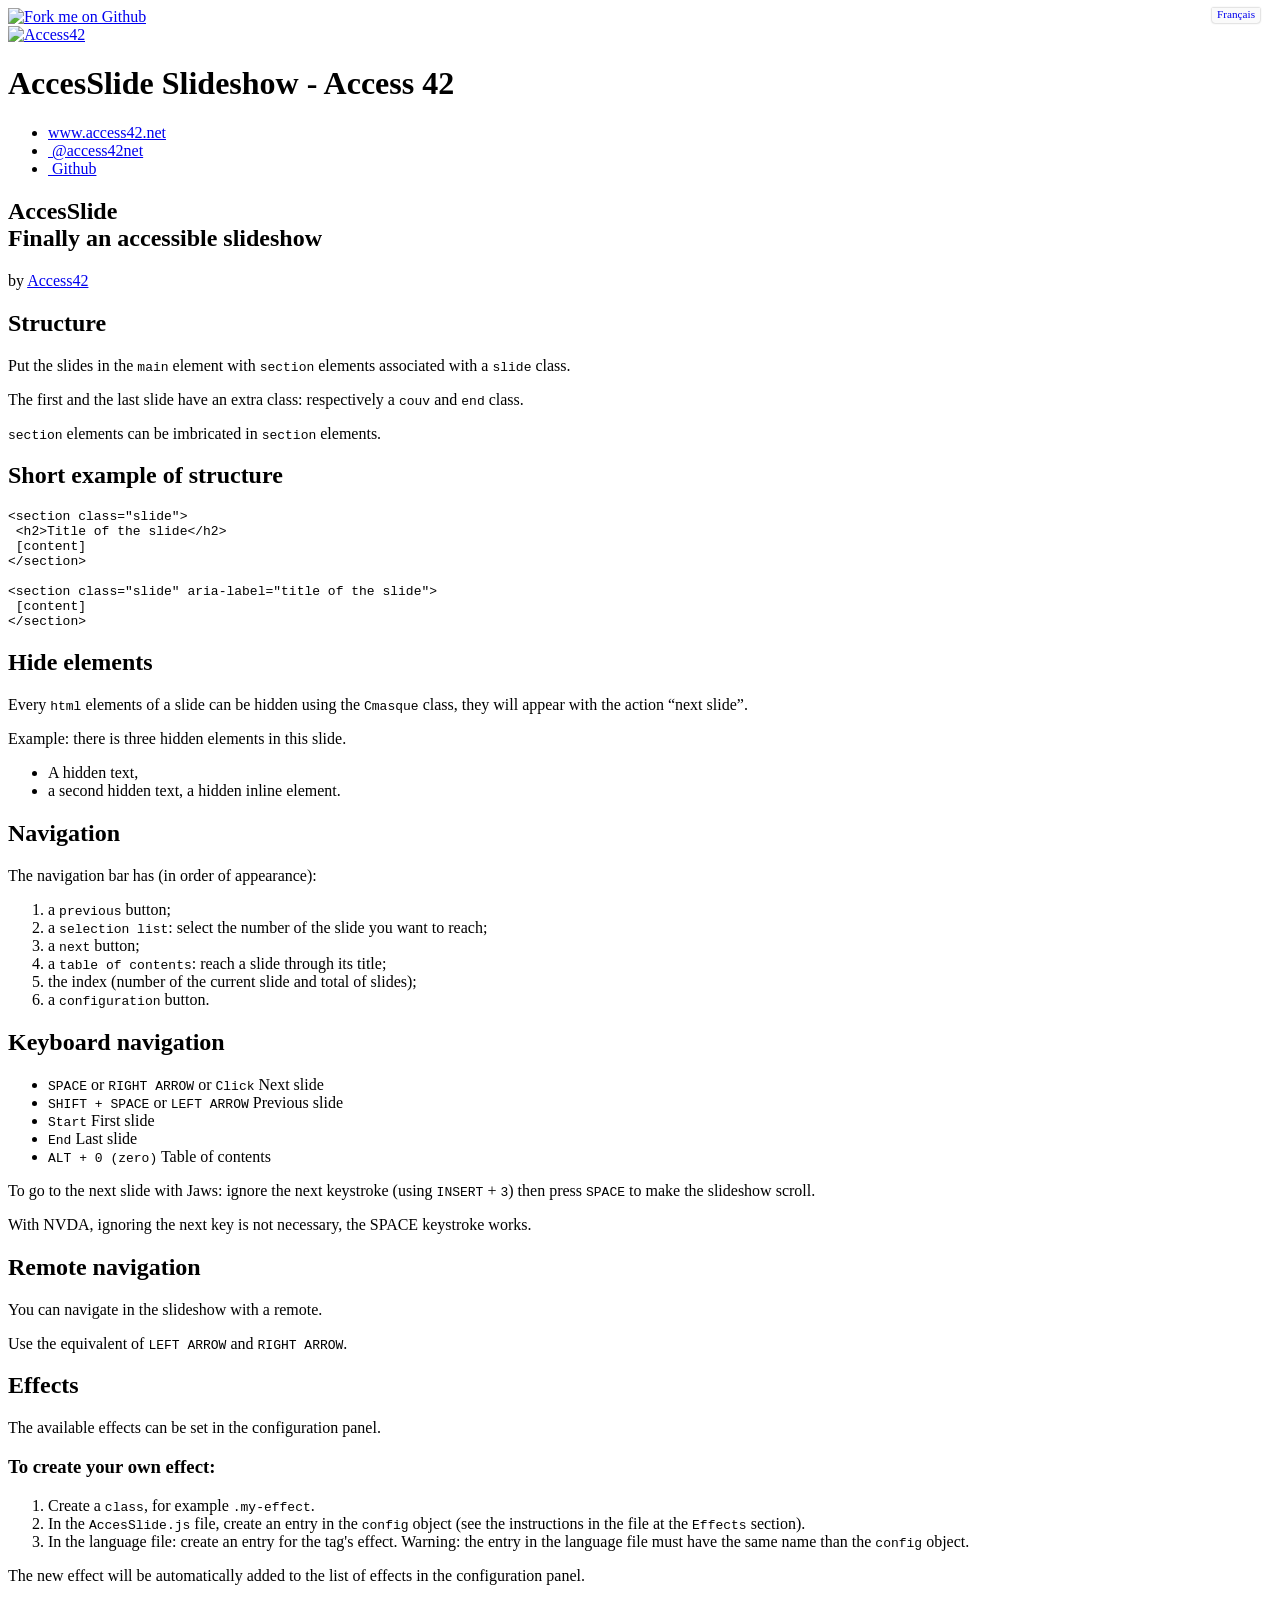
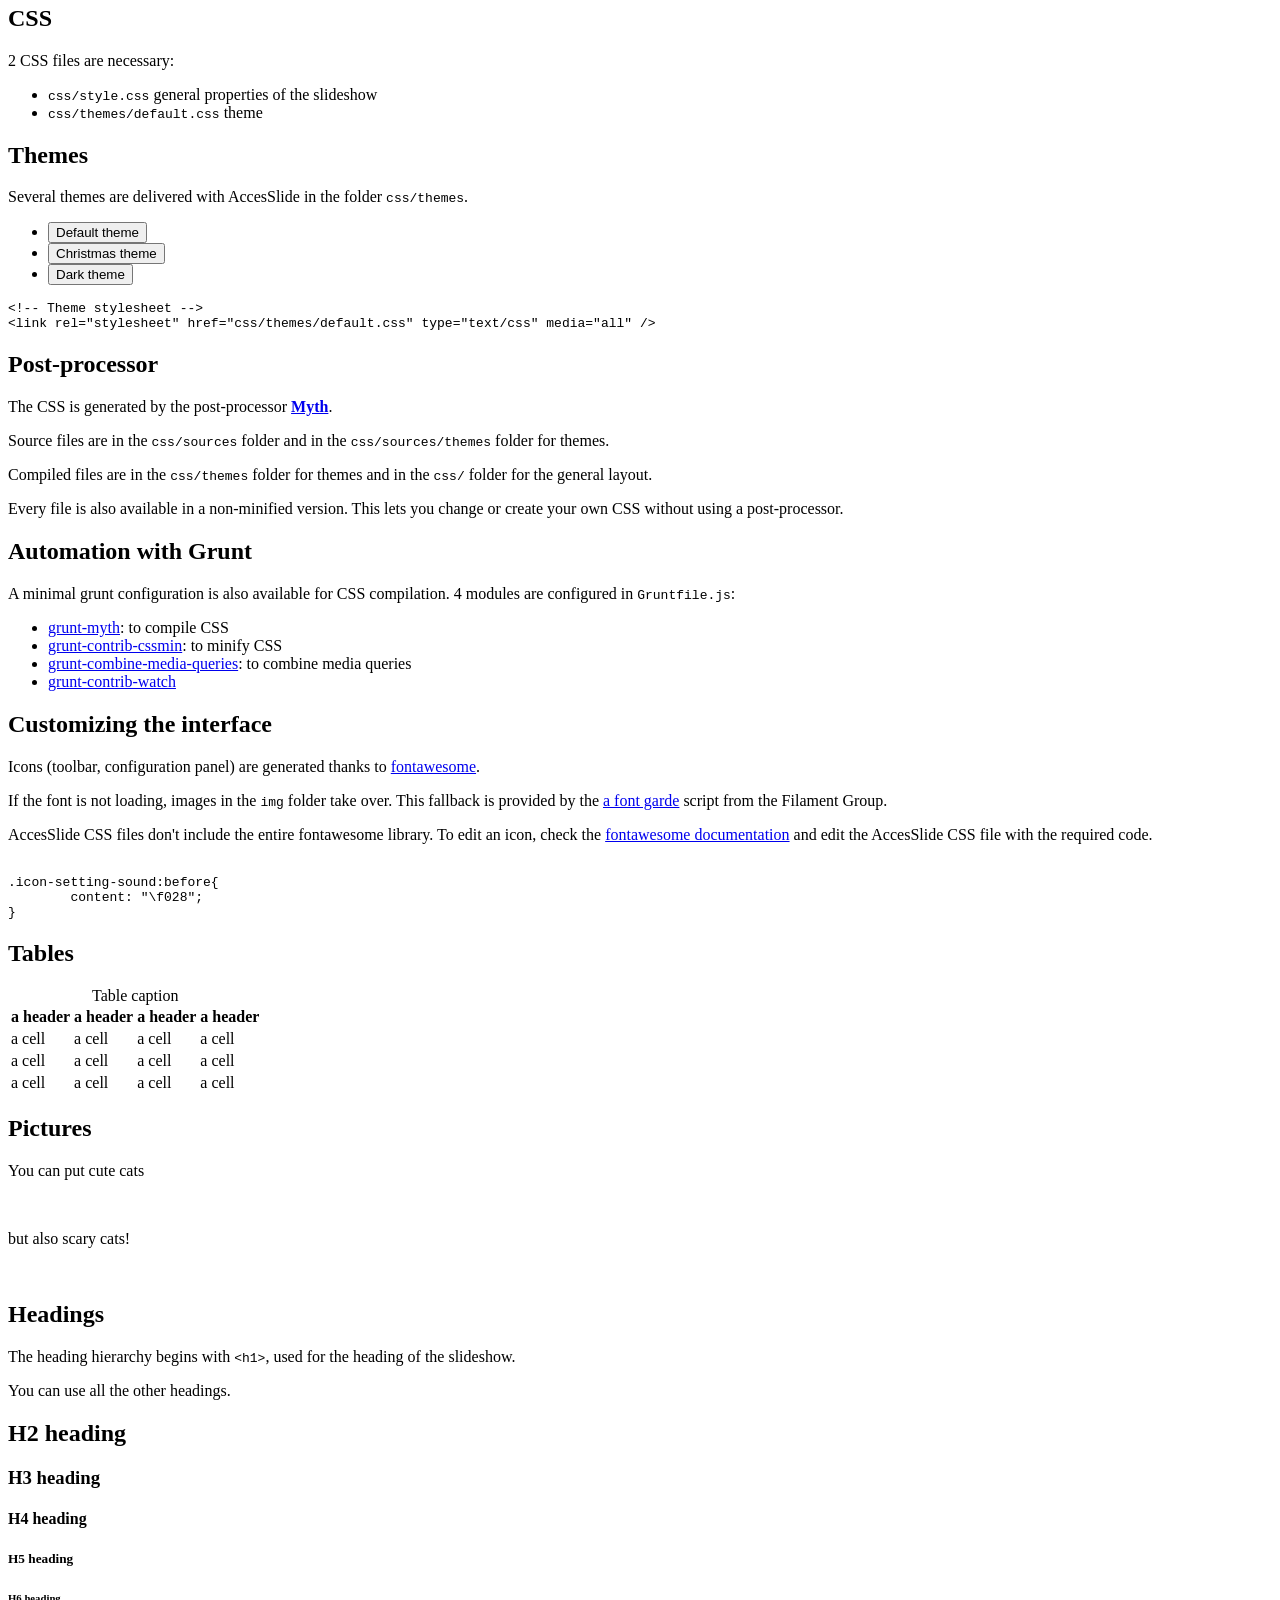
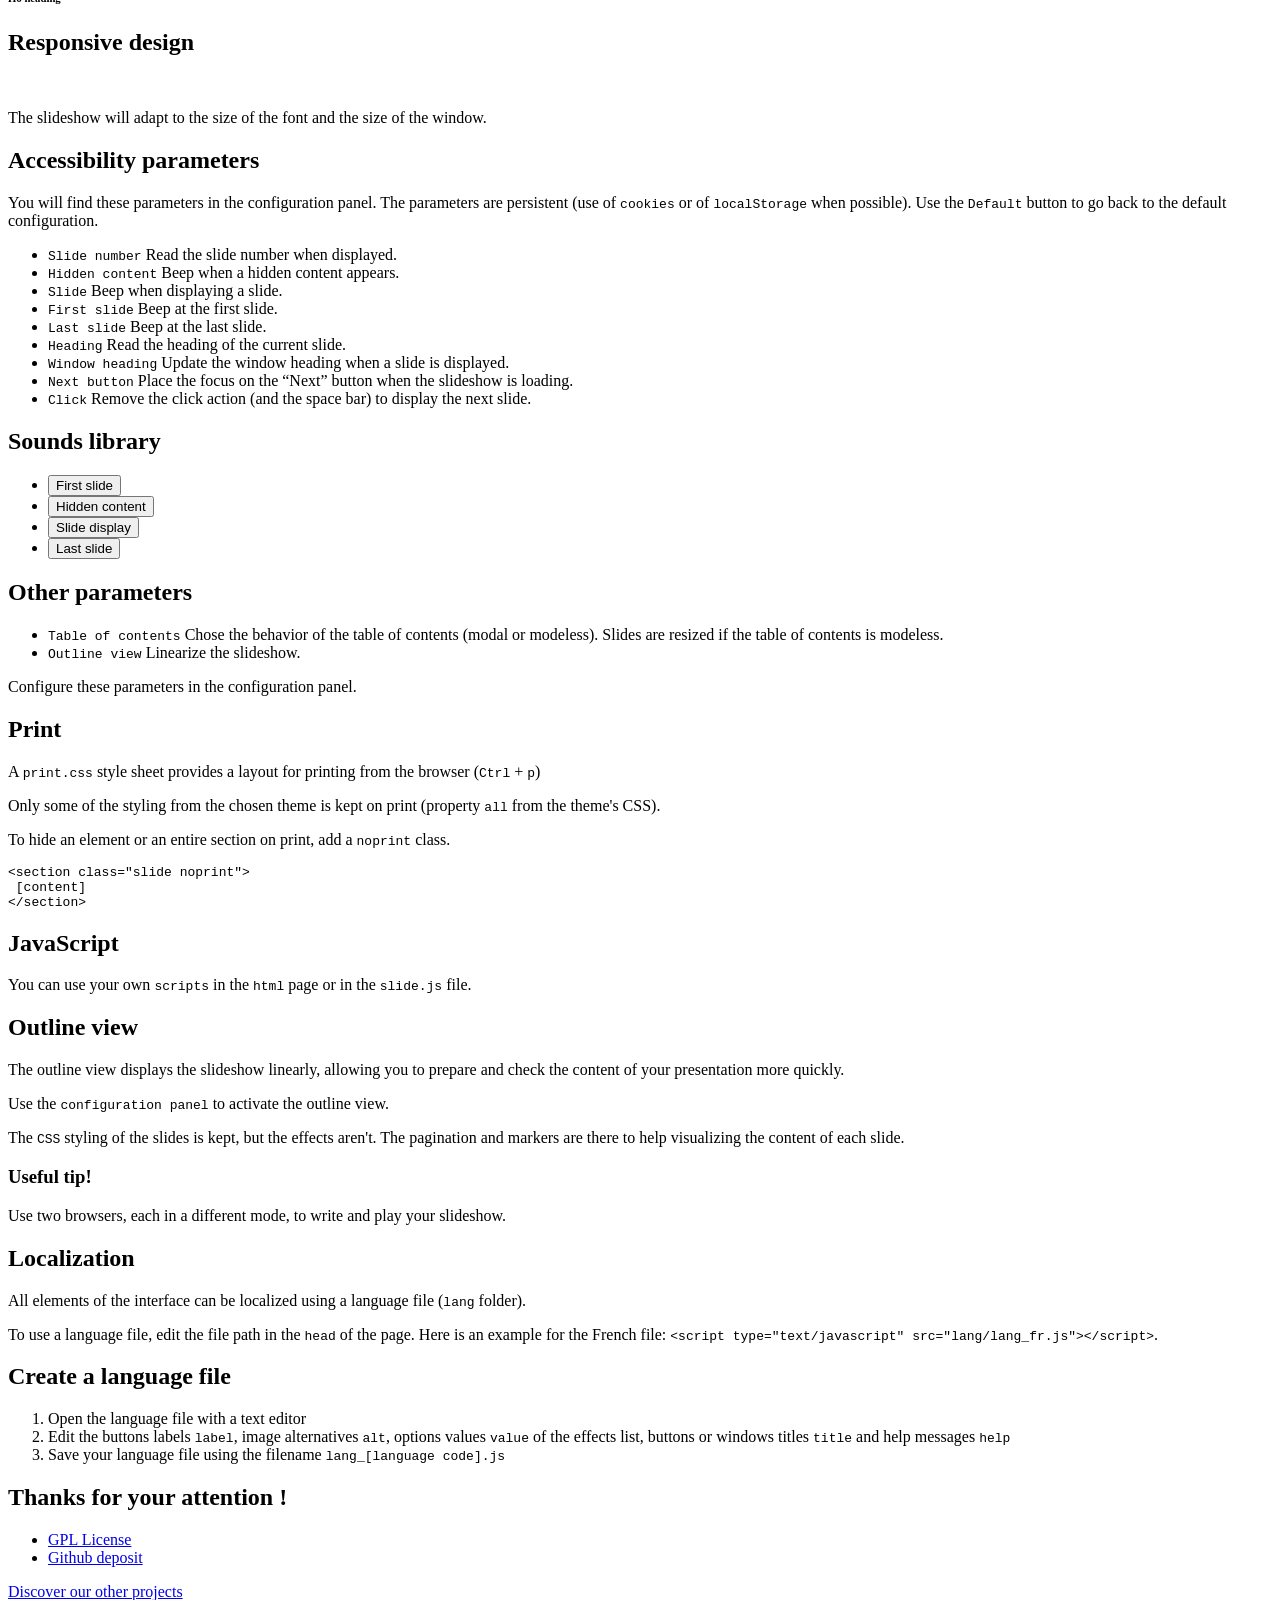
==== en/index.htm @ 14090814 "feat: basic design" ====
<!--TODO: translate it in english when the french version is OK-->
<!DOCTYPE html>
<html lang="en">

<head>
	<title>AccesSlide Slideshow - Access 42</title>
	<meta charset="utf-8">	<!-- Layout stylesheet -->
	<link rel="stylesheet" href="../css/font/small.css" type="text/css" media="screen">	
	<link rel="stylesheet" href="../css/style.css" type="text/css" media="screen">
	<!-- Theme stylesheet -->
	<link rel="stylesheet" id="currentCSS" href="../css/themes/default.min.css" type="text/css" media="all">
	<link rel="stylesheet" href="../css/print.css" type="text/css" media="print">
	<meta name="viewport" content="width=device-width, initial-scale=1.0">
	<script src="../AccesSlide.js"></script>
	<script src="../lang/lang_en.js"></script>
	<script src="../highlight/highlight.pack.js"></script>
	<script>hljs.initHighlightingOnLoad();</script>
		<style>
		.lang-btn{position:absolute;text-decoration:none;font-size:70%;right:20px;border-top:0;padding:0 5px 3px 5px;border-radius:0 0 3px 3px;z-index:900;box-shadow:0 0 2px #999;background:#fafafa}
		.lang-btn:hover,.lang-btn:focus{background:#f2f2f2;}
	</style>	
</head>

<body>

	<a href="https://github.com/access42/AccesSlide" class="btn-github noprint"><img src="../img_slide/forkme.png" alt="Fork me on Github"></a>
	<a lang="fr" class="lang-btn" href="../index.htm">Français</a>
	<div id="screen" class="modeplan" data-effect="Eno">

		<div id="volet"></div>
		
		<header id="banner" role="banner" class="main-header clearfix">
			<a href="http://www.access42.net"><img id="logo" class="main-logo" src="../img_slide/logo_transparent.png" alt="Access42" /></a>
			<h1 class="main-title">AccesSlide Slideshow - Access 42</h1>
		</header>
	
		<div id="nav" class="tool-bar footer-nav clearfix">
			<div id="wrappernav">
				<ul class="related">
					<li><a href="http://www.access42.net">www.access42.net</a></li>
					<li><a href="https://twitter.com/access42net">
					<span class="icon-fallback-text">
						<span class="icon icon-twitter" aria-hidden="true"></span>
						<img class="text" src="../img/twitter.png" alt="" />
					</span>
						@access42net</a></li>
					<li><a href="https://github.com/access42/" lang="en">
					<span class="icon-fallback-text">
						<span class="icon icon-github" aria-hidden="true"></span>
						<img class="text" src="../img/github.png" alt="" />
					</span>
					Github</a></li>
				</ul>
			</div>
		</div>

		<nav role="navigation" id="sommaire" class="tool-block tool-block-summary" tabindex="-1"></nav>

		<div id="wrapper">
		
			<main role="main" id="main">
	
				<section class="slide couv">
					<h2>AccesSlide<br /><span class="small">Finally an accessible slideshow</span></h2>
					<p>by <a href="http://www.access42.net">Access42</a></p>
				</section>
		
				<section class="slide">
					<h2>Structure</h2>
					<p>Put the slides in the <code>main</code> element with <code>section</code> elements associated with a <code>slide</code> class.</p>
					<p>The first and the last slide have an extra class: respectively a <code>couv</code> and <code>end</code> class.</p>
					<p><code>section</code> elements can be imbricated in <code>section</code> elements.</p>
				</section>
		
				<section class="slide">
					<h2>Short example of structure</h2>
<pre><code class="html">&lt;section class="slide"&gt;
 &lt;h2&gt;Title of the slide&lt;/h2&gt;
 [content]
&lt;/section&gt;

&lt;section class="slide" aria-label="title of the slide"&gt;
 [content]
&lt;/section&gt;</code></pre>
				</section>

				<section class="slide">
					<h2>Hide elements</h2>
					<p>Every <code>html</code> elements of a slide can be hidden using the <code>Cmasque</code> class, they will appear with the action <q>next slide</q>.
					</p>
					<p>Example: there is three hidden elements in this slide.</p>
					<ul>
						<li class="Cmasque">A hidden text,</li>
						<li class="Cmasque">a second hidden text, <span class="Cmasque"> a hidden inline element.</span></li>
					</ul>
				</section>
		
				<section class="slide">
					<h2>Navigation</h2>
					<p>The navigation bar has (in order of appearance):</p>
					<ol>
						<li>a <kbd>previous</kbd> button;</li>
						<li>a <kbd>selection list</kbd>: select the number of the slide you want to reach;</li>
						<li>a <kbd>next</kbd> button;</li>
						<li>a <kbd>table of contents</kbd>: reach a slide through its title;</li>
						<li>the index (number of the current slide and total of slides);</li>
						<li>a <kbd>configuration</kbd> button.</li>
					</ol>
				</section>

				<section class="slide">
					<h2>Keyboard navigation</h2>
					<ul>
						<li><kbd>SPACE</kbd> or <kbd>RIGHT ARROW</kbd> or <kbd>Click</kbd> Next slide</li>
						<li><kbd>SHIFT + SPACE</kbd> or <kbd>LEFT ARROW</kbd> Previous slide</li>
						<li><kbd>Start</kbd> First slide</li>
						<li><kbd>End</kbd> Last slide</li>
						<li><kbd>ALT + 0 (zero)</kbd> Table of contents</li>
					</ul>
					<p class="small">To go to the next slide with Jaws: ignore the next keystroke (using <kbd>INSERT</kbd> + <kbd>3</kbd>) then press <kbd>SPACE</kbd> to make the slideshow scroll.</p>
					<p class="small">With NVDA, ignoring the next key is not necessary, the SPACE keystroke works.</p>
				</section>

				<section class="slide">
					<h2>Remote navigation</h2>
					<p>You can navigate in the slideshow with a remote.</p>
					<p>Use the equivalent of <kbd>LEFT ARROW</kbd> and <kbd>RIGHT ARROW</kbd>.</p>
				</section>
		
				<section class="slide">
					<h2>Effects</h2>
					<p>The available effects can be set in the configuration panel.</p>
					<h3>To create your own effect:</h3>
					<ol>
						<li>Create a <code>class</code>, for example <code>.my-effect</code>.</li>
						<li>In the <code>AccesSlide.js</code> file, create an entry in the <code>config</code> object (see the instructions in the file at the <code>Effects</code> section).</li>
						<li>In the language file: create an entry for the tag's effect. Warning: the entry in the language file must have the same name than the <code>config</code> object.</li>
					</ol>
					<p>The new effect will be automatically added to the list of effects in the configuration panel.</p>
				</section>
			
				<section class="slide">						
					<h2>CSS</h2>
					<p>2 CSS files are necessary:</p>
					<ul>
						<li><code>css/style.css</code> general properties of the slideshow</li>
						<li><code>css/themes/default.css</code> theme</li>
					</ul>
				</section>	

				<section class="slide">						
					<h2>Themes</h2>
					<p>Several themes are delivered with AccesSlide in the folder <code>css/themes</code>.</p>
					<ul>
						<li><button onClick="javascript:changeColors('default');return false;">Default theme</button></li>
						<li><button onClick="javascript:changeColors('xmas');return false;">Christmas theme</button></li>
						<li><button onClick="javascript:changeColors('black');return false;">Dark theme</button></li>		
					</ul>
<pre>
<code class="html">&lt;!-- Theme stylesheet --&gt;
&lt;link rel="stylesheet" href="css/themes/default.css" type="text/css" media="all" /&gt;</code>
</pre>				
				</section>

				<section class="slide">
					<h2>Post-processor</h2>
					<p>The CSS is generated by the post-processor <a href="http://www.myth.io/"><strong>Myth</strong></a>.</p>
					<p>Source files are in the <code>css/sources</code> folder and in the <code>css/sources/themes</code> folder for themes.</p>
					<p>Compiled files are in the <code>css/themes</code> folder for themes and in the <code>css/</code> folder for the general layout.</p>
					<p>Every file is also available in a non-minified version. This lets you change or create your own CSS without using a post-processor.</p>
				</section>

				<section class="slide">
					<h2>Automation with Grunt</h2>
					<p>A minimal grunt configuration is also available for CSS compilation. 4 modules are configured in <code>Gruntfile.js</code>: </p>
					<ul>
						<li><a href="https://www.npmjs.com/package/grunt-myth">grunt-myth</a>: to compile CSS</li>
						<li><a href="https://www.npmjs.com/package/grunt-contrib-cssmin">grunt-contrib-cssmin</a>: to minify CSS</li>
						<li><a href="https://www.npmjs.com/package/grunt-combine-media-queries">grunt-combine-media-queries</a>: to combine media queries</li>
						<li><a href="https://www.npmjs.com/package/grunt-contrib-watch">grunt-contrib-watch</a></li>
					</ul>
				</section>
	
				<section class="slide">
					<h2>Customizing the interface</h2>
					<div class="col-left">
					<p>Icons (toolbar, configuration panel) are generated thanks to <a href="http://fortawesome.github.io/Font-Awesome/">fontawesome</a>.</p>
					<p>If the font is not loading, images in the <code>img</code> folder take over. This fallback is provided by the <a href="https://github.com/filamentgroup/a-font-garde">a font garde</a> script from the Filament Group.</p>
					</div>
					<div class="col-left">
					<p>AccesSlide CSS files don't include the entire fontawesome library. To edit an icon, check the <a href="http://fortawesome.github.io/Font-Awesome/icons/">fontawesome documentation</a> and edit the AccesSlide CSS file with the required code.</p>
					<pre><code>
.icon-setting-sound:before{
	content: "\f028";
}</code>
</pre>
					</div>
				</section>
	
				<section class="slide">
					<h2>Tables</h2>
					<table>
						<caption>Table caption</caption>
							<tr>
								<th scope="col">a header</th>
								<th scope="col">a header</th>
								<th scope="col">a header</th>
								<th scope="col">a header</th>
							</tr>
							<tr>
								<td>a cell</td>
								<td>a cell</td>
								<td>a cell</td>
								<td>a cell</td>
							</tr>
							<tr>
								<td>a cell</td>
								<td>a cell</td>
								<td>a cell</td>
								<td>a cell</td>
							</tr>
							<tr>
								<td>a cell</td>
								<td>a cell</td>
								<td>a cell</td>
								<td>a cell</td>
							</tr>
					</table>
				</section>	
				
				<section class="slide">						
					<h2>Pictures</h2>
					<div class="col col-left">
						<p class="center">You can put cute cats</p>
						<img src="../img_slide/mignon-chat.jpg" alt="" />
					</div>
					<div class="col col-right">
						<div class="Cmasque">
							<p class="center">but also scary cats!</p>
							<img src="../img_slide/chat-qui-fait-peur.jpg" alt="" />
						</div>
					</div>
				</section>

				<section class="slide">						
					<h2>Headings</h2>
					<p>The heading hierarchy begins with <code>&lt;h1&gt;</code>, used for the heading of the slideshow.</p>
					<p>You can use all the other headings.</p>
					<h2>H2 heading</h2>
					<h3>H3 heading</h3>
					<h4>H4 heading</h4>
					<h5>H5 heading</h5>
					<h6>H6 heading</h6>
				</section>	

				<section class="slide">						
					<h2>Responsive design</h2>
					<img class="center" src="../img_slide/responsive.png" alt="" />
					<p class="center">The slideshow will adapt to the size of the font and the size of the window.</p>
				</section>
		
				<section class="slide">
					<h2>Accessibility parameters</h2>
					<p>You will find these parameters in the configuration panel. The parameters are persistent (use of <code>cookies</code> or of <code>localStorage</code> when possible). Use the <kbd>Default</kbd> button to go back to the default configuration.</p>
					<ul>
						<li><code>Slide number</code> Read the slide number when displayed.</li>
						<li><code>Hidden content</code> Beep when a hidden content appears.</li>
						<li><code>Slide</code> Beep when displaying a slide.</li>
						<li><code>First slide</code> Beep at the first slide.</li>
						<li><code>Last slide</code> Beep at the last slide.</li>
						<li><code>Heading</code> Read the heading of the current slide.</li>
						<li><code>Window heading</code> Update the window heading when a slide is displayed.</li>
						<li><code>Next button</code> Place the focus on the “Next” button when the slideshow is loading.</li>
						<li><code>Click</code> Remove the click action (and the space bar) to display the next slide.</li>
					</ul>
				</section>

				<section class="slide">
				<h2>Sounds library</h2>
				<div class="discT">
						<ul id="discUL" class="list-disc">
							<li><button class="disc disc1" type="button" onClick="document.getElementById('audiotest1').play();">First slide</button></li>
							<li><button class="disc disc1" type="button" onClick="document.getElementById('audiotest2').play();">Hidden content</button></li>
							<li><button class="disc disc1" type="button" onClick="document.getElementById('audiotest3').play();">Slide display</button></li>
							<li><button class="disc disc1" type="button" onClick="document.getElementById('audiotest4').play();">Last slide</button></li>
						</ul>
						<div style="display:none">
							<audio id="audiotest1">
								<source type="audio/mp3" src="../sound/bip_diapo1_on.mp3">
								<source type="audio/ogg" src="../sound/bip_diapo1_on.ogg">
							</audio>
							<audio id="audiotest2">
								<source type="audio/mp3" src="../sound/bip_texte_masque.mp3">
								<source type="audio/ogg" src="../sound/bip_texte_masque.ogg">
							</audio>
							<audio id="audiotest3">
								<source type="audio/mp3" src="../sound/bip_diapo_on.mp3">
								<source type="audio/ogg" src="../sound/bip_diapo_on.ogg">
							</audio>
							<audio id="audiotest4">
								<source type="audio/mp3" src="../sound/bip_diapo_end.mp3">
								<source type="audio/ogg" src="../sound/bip_diapo_end.ogg">
							</audio>
						</div>
					</div>		
				</section>

				<section class="slide">
					<h2>Other parameters</h2>
					<ul>
						<li><code>Table of contents</code> Chose the behavior of the table of contents (modal or modeless). Slides are resized if the table of contents is modeless.</li>
						<li><code>Outline view</code> Linearize the slideshow.</li>
					</ul>
					<p>Configure these parameters in the configuration panel.</p>
				</section>
		
				<section class="slide">
					<h2>Print</h2>
					<p>A <code>print.css</code> style sheet provides a layout for printing from the browser (<kbd>Ctrl</kbd> + <kbd>p</kbd>)</p>
					<p>Only some of the styling from the chosen theme is kept on print (property <code>all</code> from the theme's CSS).</p>
					<p>To hide an element or an entire section on print, add a <code>noprint</code> class.</p>
		<pre><code class="html">&lt;section class="slide noprint"&gt;
 [content]
&lt;/section&gt;</code></pre>				
				</section>

				<section class="slide">
					<h2>JavaScript</h2>
					<p>You can use your own <code>scripts</code> in the <code>html</code> page or in the <code>slide.js</code> file.</p>
				</section>

				<section class="slide">
					<h2>Outline view</h2>
					<p>The outline view displays the slideshow linearly, allowing you to prepare and check the content of your presentation more quickly.</p>
					<p>Use the <code>configuration panel</code> to activate the outline view.</p>
					<p>The <code>CSS</code> styling of the slides is kept, but the effects aren't. The pagination and markers are there to help visualizing the content of each slide.</p>
					<div class="Cmasque">
						<h3>Useful tip!</h3>
						<p>Use two browsers, each in a different mode, to write and play your slideshow.</p>
					</div>	
				</section>

				<section class="slide">
					<h2>Localization</h2>
					<p>All elements of the interface can be localized using a language file (<code>lang</code> folder).</p>
					<p>To use a language file, edit the file path in the <code>head</code> of the page. Here is an example for the French file: <code>&lt;script type="text/javascript" src="lang/lang_fr.js"&gt;&lt;/script&gt;</code>.</p>
				</section>

				<section class="slide">
					<h2>Create a language file</h2>
						<ol>
							<li>Open the language file with a text editor</li>
							<li>Edit the buttons labels <code>label</code>, image alternatives <code>alt</code>, options values <code>value</code> of the effects list, buttons or windows titles <code>title</code> and help messages <code>help</code>
							</li>
							<li>Save your language file using the filename <code>lang_[language code].js</code>
						</ol>
				</section>

				<section class="slide end noprint">
					<h2 class="end-title">Thanks for your attention !</h2>
					<ul class="credit">
						<li><a href="http://www.gnu.org/copyleft/gpl.html">GPL License</a></li>
						<li><a href="https://github.com/access42/accesSlide">Github deposit</a></li>
					</ul>
					<p><a href="http://access42.net/-labs-.html?lang=en">Discover our other projects</a></p>
				</section>
		
			</main>
		
		</div>

		<div id="setting" class="tool-block tool-block-settings " role="dialog" tabindex="-1" style="display:none"></div>
	
	</div>

<div id="Caudio"></div>
<div id="Dcourante" aria-live="polite" aria-atomic="true" aria-hidden="true"></div>

	<script src="slide.js"></script>

	<script src="../afontgarde.js"></script>
	<script>
	AFontGarde( 'FontAwesome', '\f0d9\f0da');
	</script>
</body>
</html>
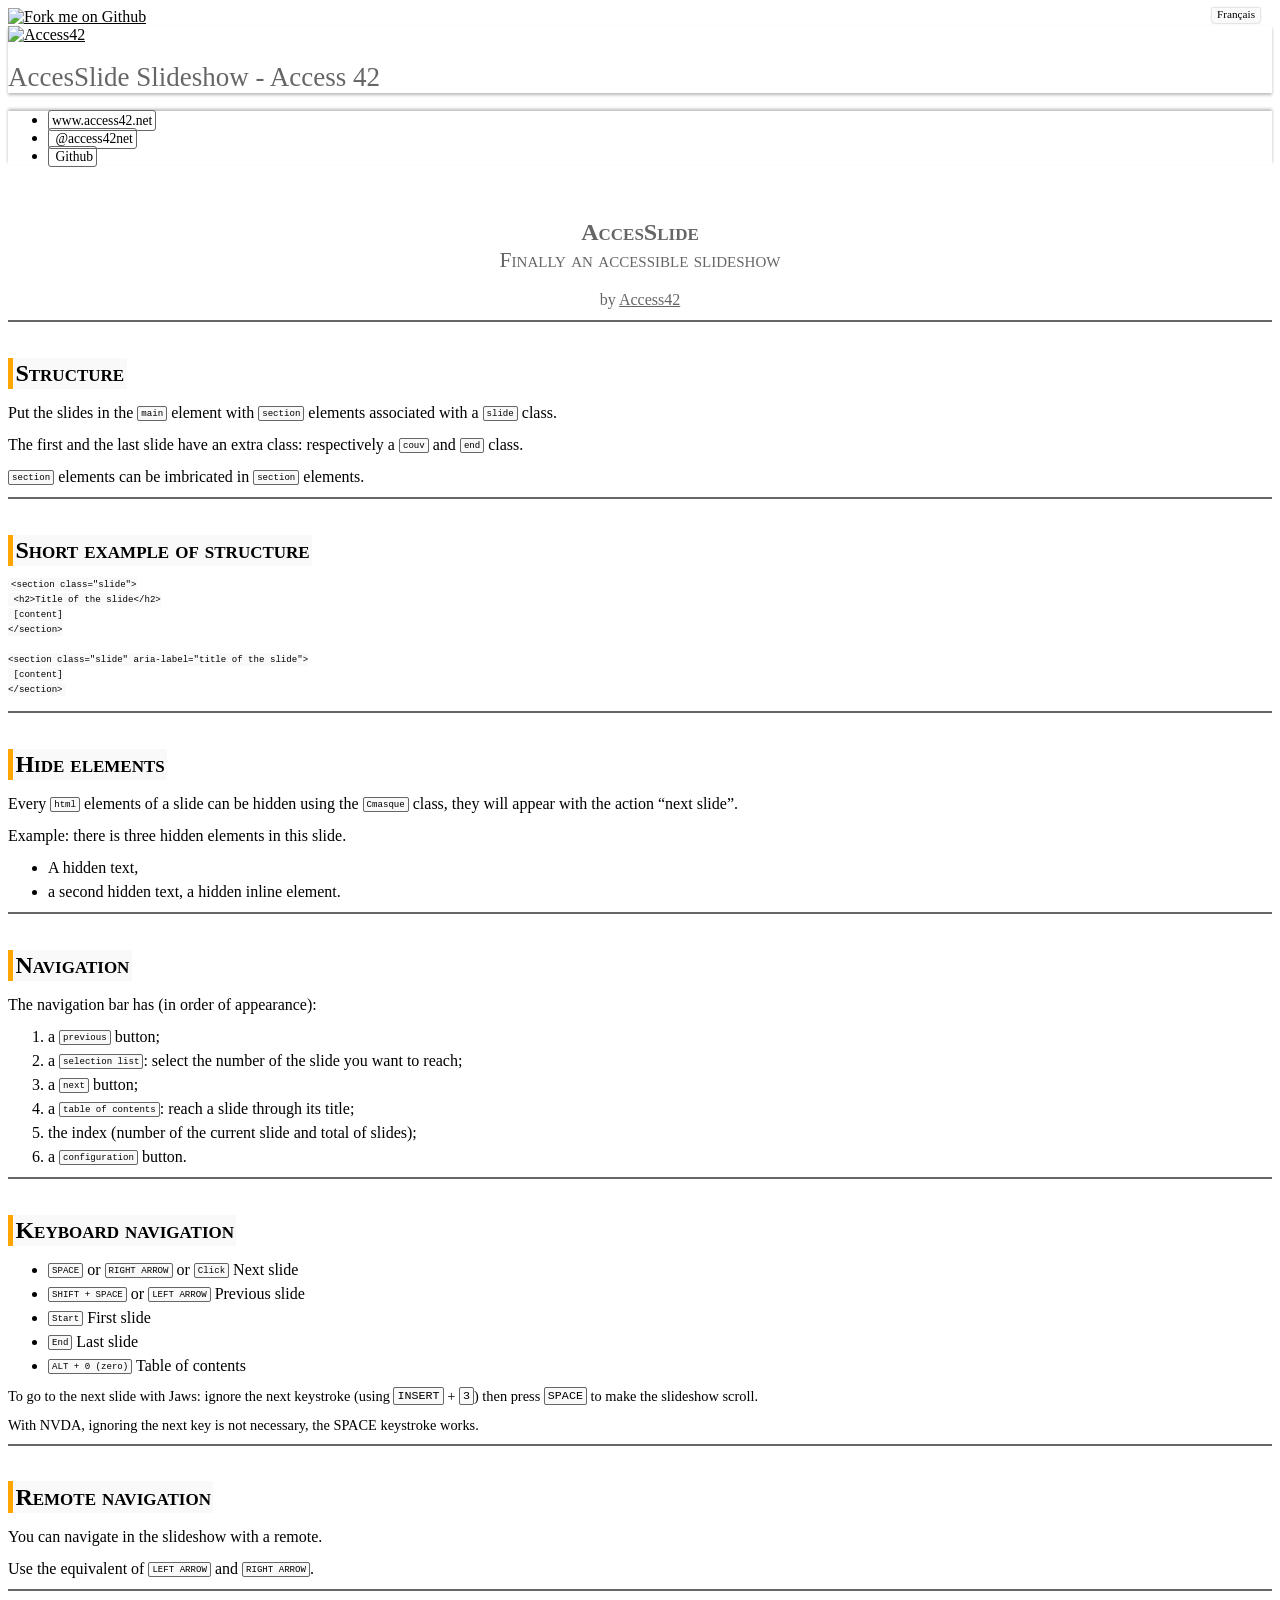
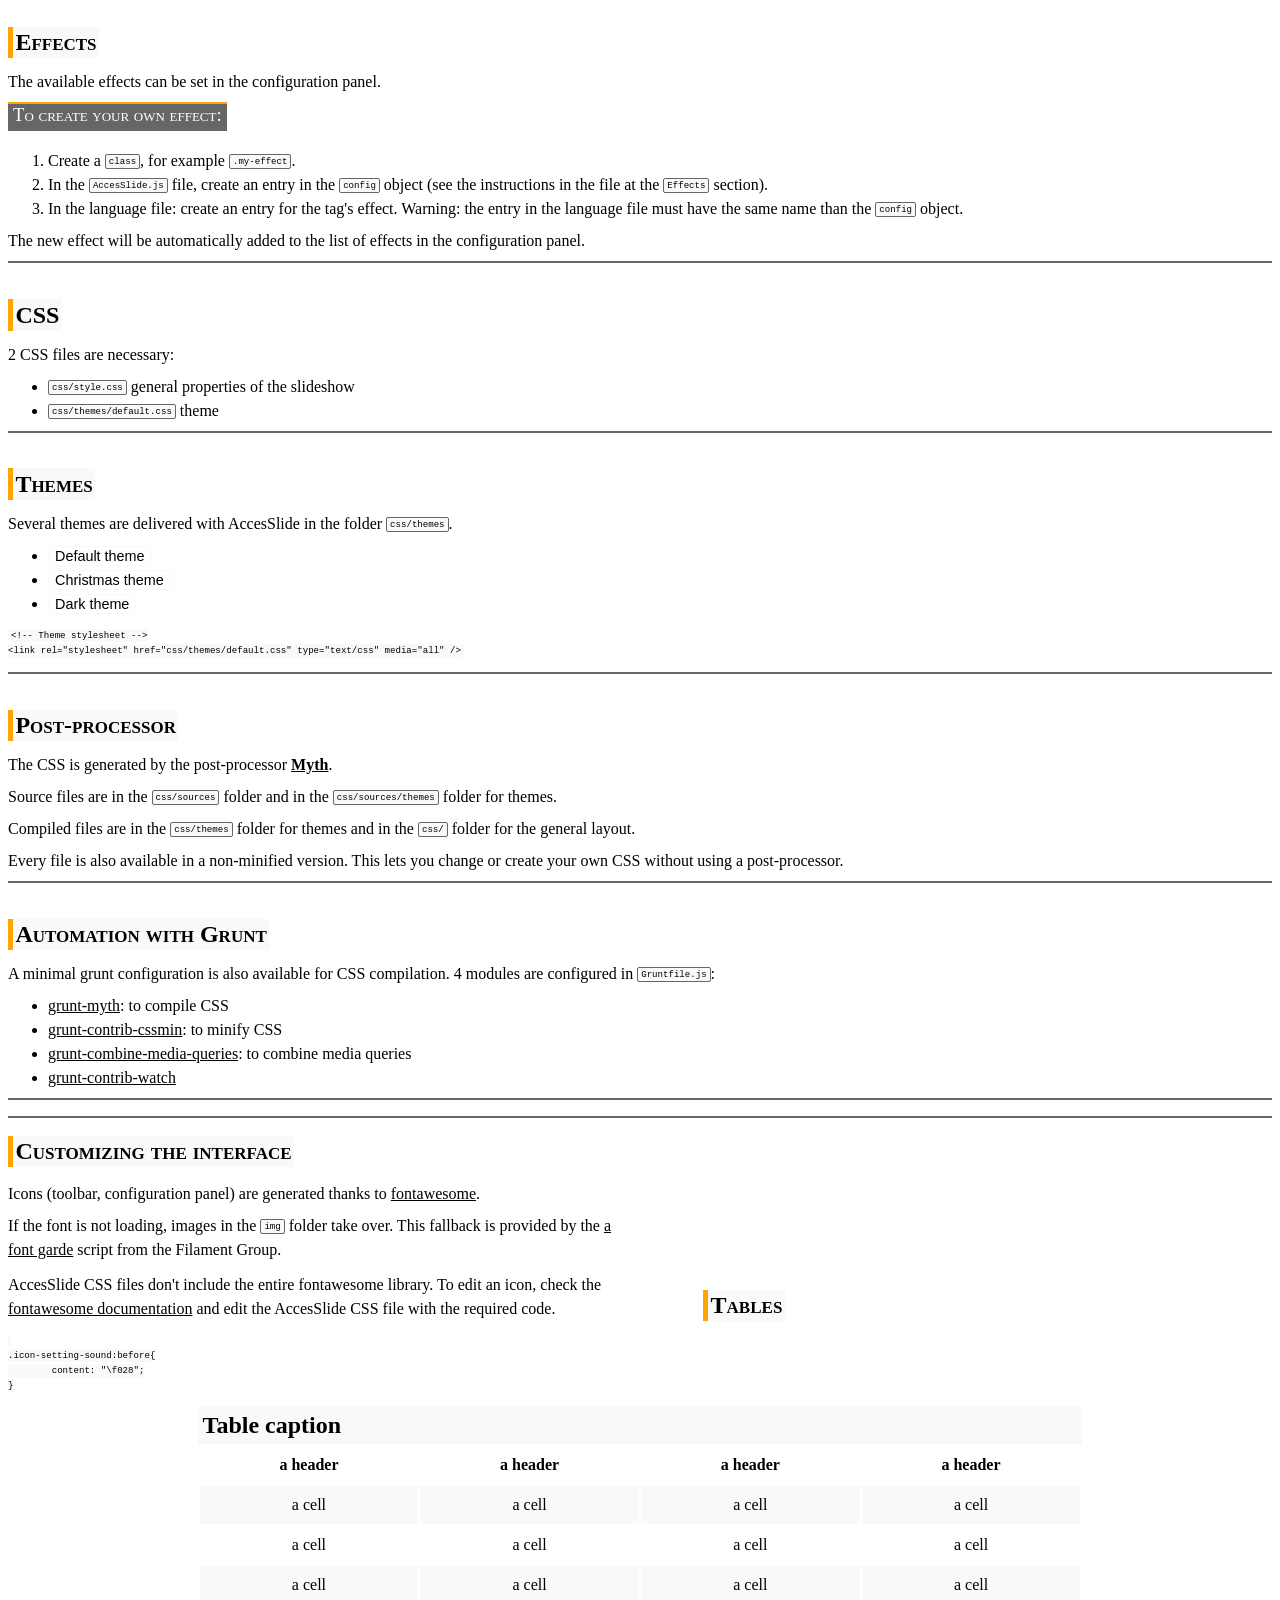
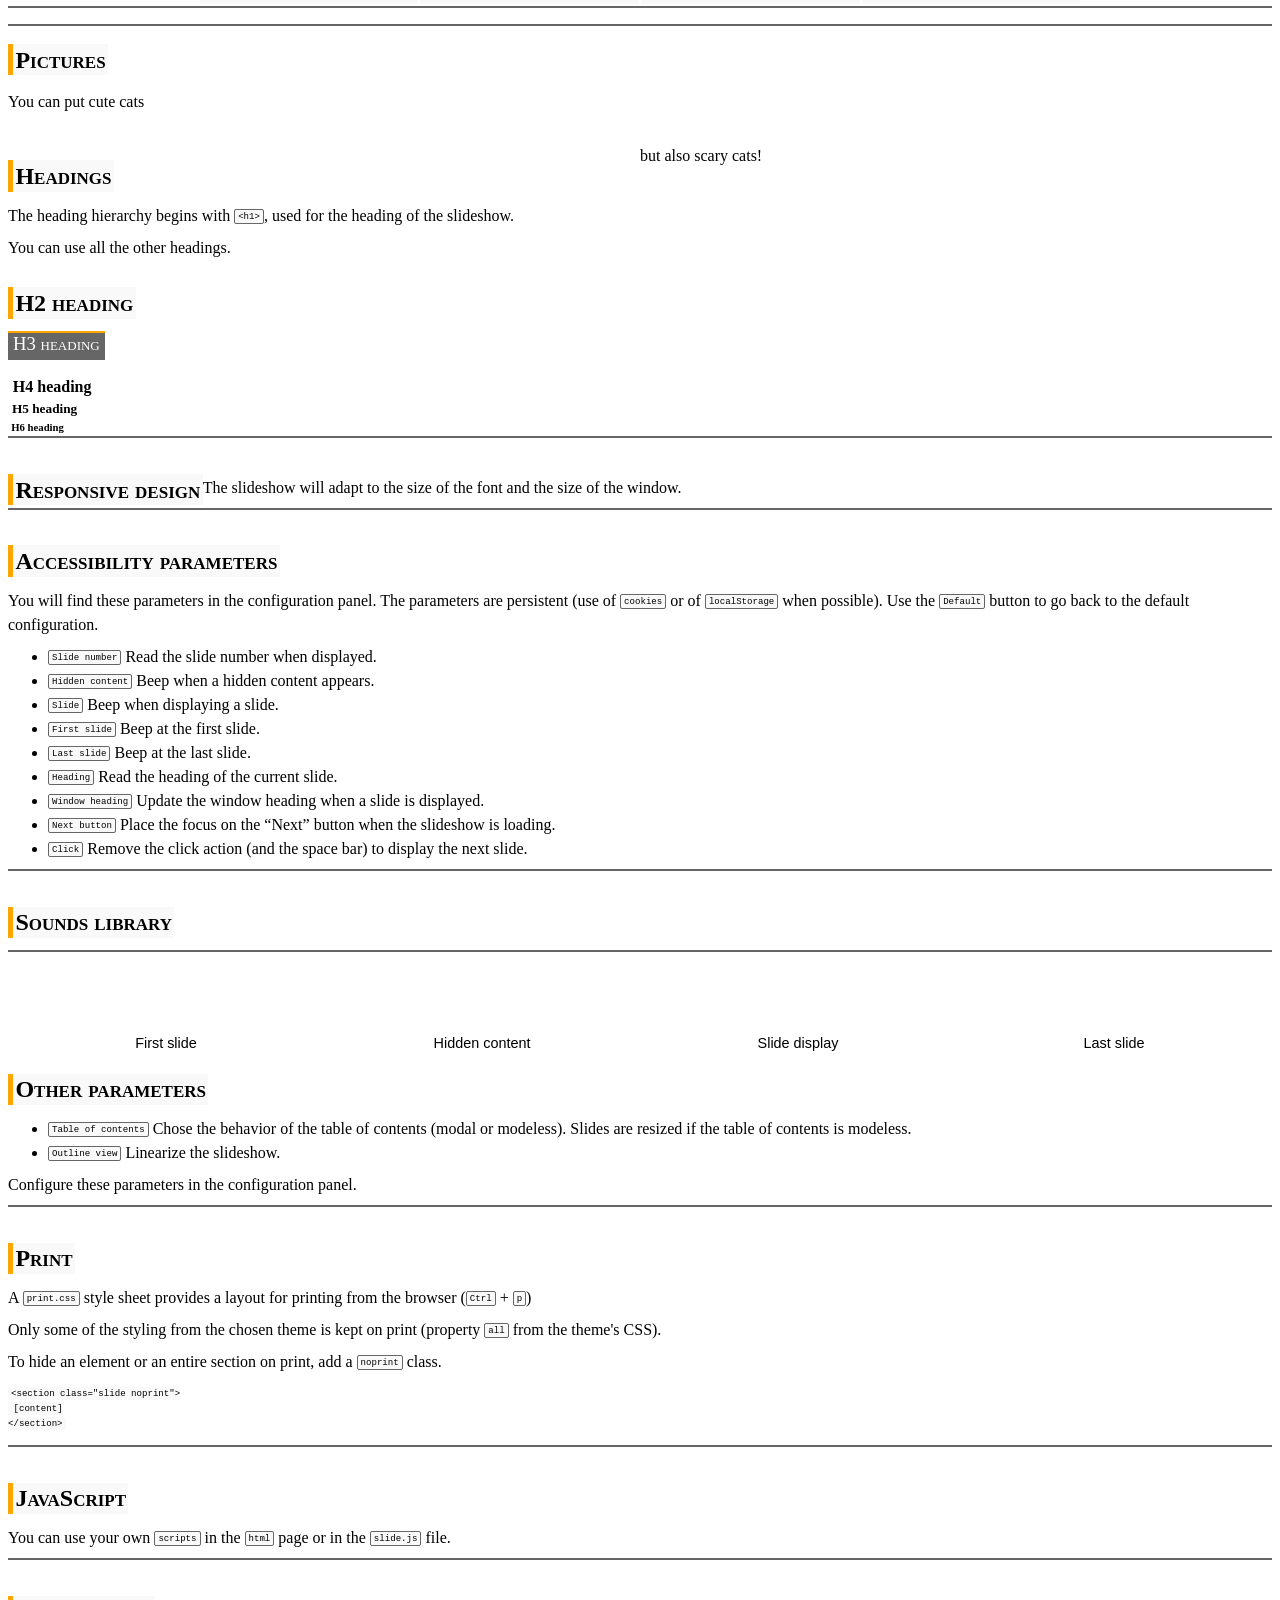
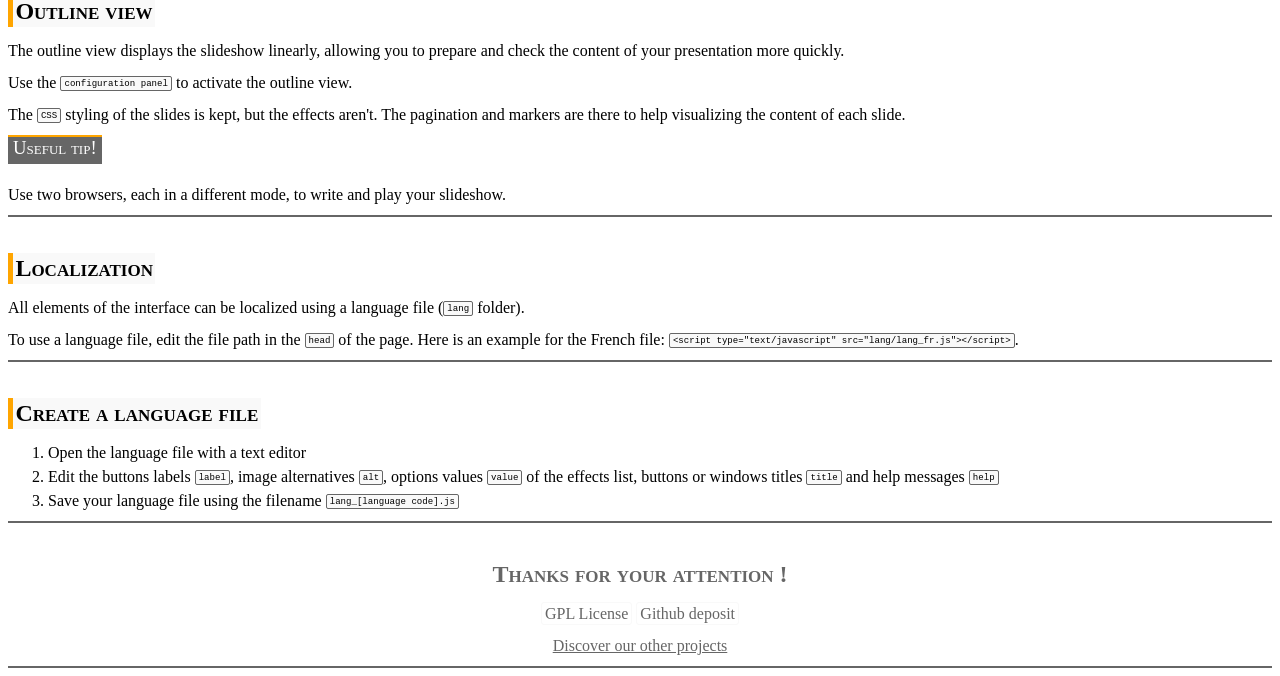
==== commit 4ee31749: "feat: accessibily who" ====
--- a/en/index.htm
+++ b/en/index.htm
@@ -8,7 +8,7 @@
 	<link rel="stylesheet" href="../css/font/small.css" type="text/css" media="screen">	
 	<link rel="stylesheet" href="../css/style.css" type="text/css" media="screen">
 	<!-- Theme stylesheet -->
-	<link rel="stylesheet" id="currentCSS" href="../css/themes/default.min.css" type="text/css" media="all">
+	<link rel="stylesheet" id="currentCSS" href="../css/themes/default.css" type="text/css" media="all">
 	<link rel="stylesheet" href="../css/print.css" type="text/css" media="print">
 	<meta name="viewport" content="width=device-width, initial-scale=1.0">
 	<script src="../AccesSlide.js"></script>
--- a/css/themes/default.css
+++ b/css/themes/default.css
@@ -0,0 +1,623 @@
+/*
+Index
+======
+1. GENERIC STYLE
+	1.1 TABLE
+2. TYPO
+	2.1 HEADINGS
+	2.2 TEXT
+3. HEADER
+4. VOLET
+5. TOOLBAR
+	5.1 NAVIGATION ELEMENTS
+	5.2 RELATED LINKS
+6. PAGINATION SLIDE LINEAR LAYOUT
+7. SLIDES
+	7.1 COLUMN
+	7.2 FREAKY DISC
+8. TOOL BLOCK (SUMMARY & CONFIG)
+	8.1 TOOLS ELEMENTS
+9. CSS TRANSITIONS
+*/
+
+@font-face {
+	font-family: 'os-bold';
+	src: url('../fonts/opensans-bold-webfont.eot');
+	src: url('../fonts/opensans-bold-webfont.eot?#iefix') format('embedded-opentype'),
+         url('../fonts/opensans-bold-webfont.woff2') format('woff2'),
+         url('../fonts/opensans-bold-webfont.woff') format('woff'),
+         url('../fonts/opensans-bold-webfont.ttf') format('truetype'),
+         url('../fonts/opensans-bold-webfont.svg#open_sansbold') format('svg');
+	font-weight: normal;
+	font-style: normal;
+}
+
+@font-face {
+	font-family: 'os-regular';
+	src: url('../fonts/opensans-regular-webfont.eot');
+	src: url('../fonts/opensans-regular-webfont.eot?#iefix') format('embedded-opentype'),
+         url('../fonts/opensans-regular-webfont.woff2') format('woff2'),
+         url('../fonts/opensans-regular-webfont.woff') format('woff'),
+         url('../fonts/opensans-regular-webfont.ttf') format('truetype'),
+         url('../fonts/opensans-regular-webfont.svg#open_sansregular') format('svg');
+	font-weight: normal;
+	font-style: normal;
+}
+
+@font-face {
+	font-family: 'os-light';
+	src: url('../fonts/opensans-light-webfont.eot');
+	src: url('../fonts/opensans-light-webfont.eot?#iefix') format('embedded-opentype'),
+         url('../fonts/opensans-light-webfont.woff2') format('woff2'),
+         url('../fonts/opensans-light-webfont.woff') format('woff'),
+         url('../fonts/opensans-light-webfont.ttf') format('truetype'),
+         url('../fonts/opensans-light-webfont.svg#open_sanslight') format('svg');
+	font-weight: normal;
+	font-style: normal;
+}
+
+@font-face {
+	font-family: 'FontAwesome';
+	src: url('../fonts/fontawesome-webfont.eot?v=4.3.0');
+	src: url('../fonts/fontawesome-webfont.eot?#iefix&v=4.3.0') format('embedded-opentype'), 
+  			url('../fonts/fontawesome-webfont.woff2?v=4.3.0') format('woff2'),
+  			url('../fonts/fontawesome-webfont.woff?v=4.3.0') format('woff'),
+  			url('../fonts/fontawesome-webfont.ttf?v=4.3.0') format('truetype'),
+  			url('../fonts/fontawesome-webfont.svg?v=4.3.0#fontawesomeregular') format('svg');
+	font-weight: normal;
+	font-style: normal;
+}
+
+/**
+ * -------------------------
+ * @section 1. GENERIC STYLE
+ * -------------------------
+ */
+
+body {
+	background-color: #fff;
+	color: var(--neosoft-dark-blue);
+	font-family: 'os-light', serif;
+}
+
+a,
+a:hover,
+a:focus,
+button,
+button:hover,
+button:focus,
+input,
+input:hover,
+input:focus {
+	-webkit-transition: all 0.5s ease;
+	transition: all 0.5s ease;
+}
+
+a {
+	color: var(--neosoft-blue);
+}
+
+footer {
+	a,
+	.icon {
+		color: var(--neosoft-dark-blue);
+	}
+}
+
+a:hover,
+a:focus {
+	text-decoration: none;
+}
+
+a:focus,
+select:focus,
+button:focus {
+	outline: 2px solid var(--neosoft-blue);
+}
+
+button {
+	background: none;
+	border: none;
+}
+
+.slide button {
+	border: 1px solid #F9F9F9;
+	border-radius: 3px;
+	font-size: 90%;
+	margin-bottom: 2px;
+}
+
+.slide button:hover {
+	border: 1px solid orange;
+	background: #F9F9F9;
+}
+
+figcaption {
+	font-size: 80%;
+}
+
+strong {
+	font-family: 'os-regular', serif;
+}
+
+code,
+kbd {
+	position: relative;
+	top: -2px;
+	padding: 1px 3px;
+	border: 1px solid #666;
+	background: #F9F9F9;
+	font-size: 70%;
+	line-height: 1em;
+	white-space: nowrap;
+	border-radius: 2px;
+}
+
+h3 code,
+h3 kbd {
+	background: inherit;
+}
+
+pre code {
+	border: 0;
+	white-space: pre-wrap;
+}
+
+.hljs {
+	padding: 10px;
+}
+
+/* TODO: disable img style??? */
+/*.slide img {
+	box-shadow: 0 0 3px #666;
+	border: 3px solid #fff;
+}*/
+
+.lang-btn {
+	color: var(--neosoft-dark-blue);
+	position: absolute;
+	text-decoration: none;
+	font-size: 80%;
+	right: 20px;
+	border-top: 0;
+	padding: 0 5px 3px 5px;
+	border-radius: 0 0 3px 3px;
+	z-index: 900;
+	box-shadow: 0 0 2px #999;
+	background: #fafafa
+}
+
+.lang-btn:hover, .lang-btn:focus {
+	background: #f2f2f2;
+}
+
+/** @subsection 1.1 TABLE **/
+
+table {
+	width: auto;
+	min-width: 70%;
+	margin: auto;
+}
+
+caption {
+	padding: 5px;
+	font-size: 150%;
+	font-weight: bold;
+	text-align: left;
+	background: #F9F9F9;
+}
+
+thead {
+	border-bottom: 1px solid #666;
+}
+
+tbody tr:nth-child(even) {
+	background-color: #F9F9F9;
+}
+
+th {
+	padding: 10px;
+	font-weight: bold;
+	text-align: center;
+}
+
+td {
+	padding: 10px;
+	text-align: center;
+}
+
+/**
+ * -------------------------
+ * @section 2. TYPO
+ * -------------------------
+ */
+
+/** @subsection 2.1 HEADINGS **/
+
+h2 {
+	margin-bottom: 0;
+	padding: 0.1em;
+	border-left: 5px solid orange;
+	-webkit-font-feature-settings: "c2sc";
+	-moz-font-feature-settings: "c2sc";
+	font-feature-settings: "c2sc";
+	font-variant: small-caps;
+	line-height: 1.1em;
+	background: #F9F9F9;
+	font-family: 'os-bold', serif;
+}
+
+.couv h2,
+.end h2 {
+	float: none;
+	border-left: 0;
+	text-align: center;
+	background: transparent;
+}
+
+h3 {
+	padding: 0 5px 5px 5px;
+	margin: 0;
+	border-top: 2px solid orange;
+	background: #666;
+	color: #fff;
+	-webkit-font-feature-settings: "c2sc";
+	-moz-font-feature-settings: "c2sc";
+	font-feature-settings: "c2sc";
+	font-variant: small-caps;
+	font-weight: normal;
+	font-family: 'os-regular', serif;
+}
+
+h4 {
+	margin: 0.3em;
+}
+
+h5 {
+	margin: 0.3em;
+}
+
+h6 {
+	margin: 0.3em;
+}
+
+/** @subsection 2.2 TEXT **/
+
+.slide p,
+.slide ul,
+.slide ol,
+.slide blockquote {
+	margin: 0.2em 0 0.5em 0;
+	line-height: 150%;
+}
+
+.slide ul ul,
+.slide ul ol {
+	font-size: 100%;
+	line-height: 100%;
+}
+
+.slide .small {
+	font-size: 90%;
+	font-weight: normal;
+}
+
+.slide .small * {
+	font-size: 100%;
+	font-weight: normal;
+}
+
+/**
+ * -------------------------
+ * @section 3. HEADER
+ * -------------------------
+ */
+
+.main-header h1 {
+	font-size: 3vh;
+	color: #666;
+	font-weight: normal;
+}
+
+.modeplan .main-header {
+	background: #fff;
+	box-shadow: 0 2px 3px #bbb;
+}
+
+/**
+ * -------------------------
+ * @section 4. VOLET
+ * -------------------------
+ */
+
+#volet {
+	background: #fff;
+}
+
+/**
+ * -------------------------
+ * @section 5. TOOLBAR
+ * -------------------------
+ */
+
+.tool-bar {
+	background: #fff;
+}
+
+.modeplan .tool-bar {
+	box-shadow: 0 -2px 3px #bbb;
+	background: #fff;
+}
+
+/** @subsection 5.1 NAVIGATION ELEMENTS **/
+
+.select-goto {
+	color: #666;
+	border: none;
+}
+
+.slide-counter-current {
+	background-color: #fff;
+	color: #666;
+	border: 1px solid #666;
+}
+
+.slide-counter-total {
+	background-color: #666;
+	color: #fff;
+	border: 1px solid transparent;
+}
+
+.btn:hover .icon {
+	opacity: 0.5;
+}
+
+.btn[disabled="disabled"]:hover {
+	opacity: 1;
+	cursor: default;
+}
+
+/** @subsection 5.2 RELATED LINKS **/
+
+.related a {
+	padding: 2px 3px;
+	font-size: 85%;
+	border: 1px solid #666;
+	border-radius: 3px;
+	text-decoration: none;
+}
+
+.related a img {
+	position: relative;
+	margin-top: -4px;
+}
+
+.related a:hover {
+	background: #F9F9F9;
+	border: 1px solid #aaa;
+}
+
+/**
+ * -------------------------
+ * @section 6. PAGINATION SLIDE LINEAR LAYOUT
+ * -------------------------
+ */
+
+.index {
+	padding-top: 15px;
+	border-radius: 0;
+}
+
+.index span {
+	padding: 0;
+	color: #fff;
+	background-color: #666;
+}
+
+/**
+ * -------------------------
+ * @section 7. SLIDES
+ * -------------------------
+ */
+
+.modeplan .slide {
+	border-bottom: 2px solid #666;
+	padding-top: 1em;
+}
+
+.couv,
+.end {
+	text-align: center;
+	color: #666;
+}
+
+.credit {
+	padding: 0;
+}
+
+.credit li {
+	display: inline-block;
+}
+
+.credit a {
+	padding: 2px 3px;
+	border: 1px solid #F9F9F9;
+	border-radius: 3px;
+	text-decoration: none;
+}
+
+.credit a:hover,
+.credit a:focus {
+	background: orange;
+	border: 1px solid #666;
+}
+
+/** @subsection 7.1 COLUMN **/
+
+/** @subsection 7.2 FREAKY DISC **/
+
+.list-disc {
+	padding: 0;
+}
+
+.list-disc li {
+	list-style: none;
+}
+
+button.disc {
+	display: block;
+	width: 100%;
+	border: none;
+	padding-top: 85px;
+}
+
+button.disc1 {
+	background: transparent url("../img/disc_1_gray.png") center top no-repeat;
+}
+
+button.disc1:hover,
+button.disc1:focus {
+	background: transparent url("../img/disc_1.png") center top no-repeat;
+}
+
+/**
+ * -------------------------
+ * @section 8. TOOL BLOCK (SUMMARY & CONFIG)
+ * -------------------------
+ */
+
+.tool-block {
+	background-color: #F9F9F9;
+	color: #666;
+	box-shadow: 0 0 10px #000;
+}
+
+.tool-block-title {
+	padding-top: 5px;
+	font-size: 1.2em;
+	text-align: center;
+	border-bottom: 1px dashed #666;
+	text-transform: uppercase;
+}
+
+.tool-block li,
+.tool-block label,
+.tool-block select {
+	font-size: 0.75em;
+}
+
+/** @subsection 8.1 TOOLS ELEMENTS **/
+
+.tool-block-settings fieldset {
+	border: none;
+}
+
+.tool-block-settings legend {
+	font-size: 1.5em;
+	-webkit-font-feature-settings: "c2sc";
+	-moz-font-feature-settings: "c2sc";
+	font-feature-settings: "c2sc";
+	font-variant: small-caps;
+}
+
+.help {
+	border: 1px solid orange;
+	border-radius: 5px;
+	background: #666;
+	color: #fff;
+}
+
+.tool-block button:hover,
+.tool-block button:focus {
+	color: #666;
+}
+
+.btn-setting { /* Save & Default button*/
+	background-color: #666;
+	border: 1px solid  #666;
+	color: #fff;
+}
+
+.btn-setting:hover,
+.btn-setting:focus {
+	background: #F9F9F9;
+	color: #666;
+}
+
+/**
+ * -------------------------
+ * @section 9. CSS TRANSITIONS
+ * -------------------------
+ */
+
+#volet.Flash {
+	background: #666;
+}
+
+@media screen and (min-width: 48em) {
+	h2 {
+		float: left;
+		margin-bottom: 0.5em;
+	}
+
+	h2 + * {
+		clear: both;
+	}
+
+	h3 {
+		float: left;
+		margin-bottom: 1em;
+	}
+
+	h3 + * {
+		clear: both;
+	}
+
+	.col-left {
+		float: left;
+		width: 50%;
+		padding: 0 5% 0 0;
+	}
+
+	.col-right {
+		float: right;
+		width: 50%;
+		padding: 0 0 0 5%;
+	}
+
+	.list-disc li {
+		float: left;
+		width: 25%;
+	}
+}
+
+@media screen and (max-width: 48em) and (min-width:24em) {
+	.list-disc li {
+		float: left;
+		width: 50%;
+	}
+}
+
+@media screen and (max-width: 48em) {
+	.main-header h1 {
+		font-size: 80%;
+	}
+
+	.main-header {
+		background: #fff;
+		padding: 5px;
+		box-shadow: 0 2px 3px #bbb;
+	}
+
+	.tool-bar {
+		box-shadow: 0 -2px 3px #bbb;
+	}
+
+	.related {
+		background: #fff;
+		border: 3px solid #F9F9F9;
+		border-left: 0;
+		border-bottom: 0;
+	}
+}
+
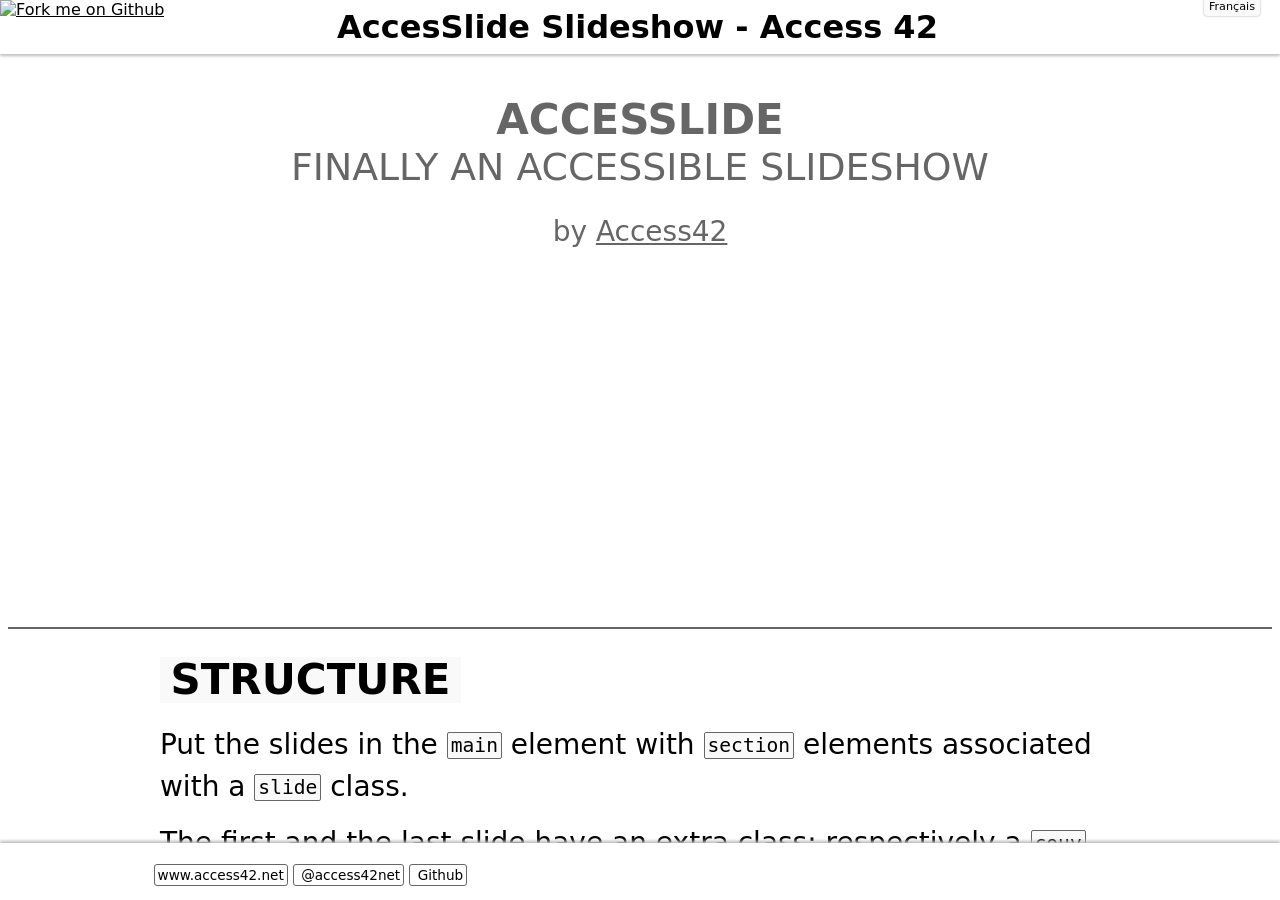
==== commit c31129f0: "feat: quides-rgaa-principles" ====
--- a/en/index.htm
+++ b/en/index.htm
@@ -30,7 +30,7 @@
 		<div id="volet"></div>
 		
 		<header id="banner" role="banner" class="main-header clearfix">
-			<a href="http://www.access42.net"><img id="logo" class="main-logo" src="../img_slide/logo_transparent.png" alt="Access42" /></a>
+			<a href="http://www.access42.net"></a>
 			<h1 class="main-title">AccesSlide Slideshow - Access 42</h1>
 		</header>
 	
@@ -226,20 +226,6 @@
 								<td>a cell</td>
 							</tr>
 					</table>
-				</section>	
-				
-				<section class="slide">						
-					<h2>Pictures</h2>
-					<div class="col col-left">
-						<p class="center">You can put cute cats</p>
-						<img src="../img_slide/mignon-chat.jpg" alt="" />
-					</div>
-					<div class="col col-right">
-						<div class="Cmasque">
-							<p class="center">but also scary cats!</p>
-							<img src="../img_slide/chat-qui-fait-peur.jpg" alt="" />
-						</div>
-					</div>
 				</section>
 
 				<section class="slide">						
@@ -251,12 +237,6 @@
 					<h4>H4 heading</h4>
 					<h5>H5 heading</h5>
 					<h6>H6 heading</h6>
-				</section>	
-
-				<section class="slide">						
-					<h2>Responsive design</h2>
-					<img class="center" src="../img_slide/responsive.png" alt="" />
-					<p class="center">The slideshow will adapt to the size of the font and the size of the window.</p>
 				</section>
 		
 				<section class="slide">
--- a/css/font/small.css
+++ b/css/font/small.css
@@ -0,0 +1,3 @@
+#wrapper{
+	font-size: 1.75rem;
+}
--- a/css/style.css
+++ b/css/style.css
@@ -0,0 +1,1544 @@
+/*! normalize.css v3.0.2 | MIT License | git.io/normalize */
+
+/**
+ * 1. Set default font family to sans-serif.
+ * 2. Prevent iOS text size adjust after orientation change, without disabling
+ *    user zoom.
+ */
+
+html {
+	font-family: sans-serif; /* 1 */
+	-ms-text-size-adjust: 100%; /* 2 */
+	-webkit-text-size-adjust: 100%; /* 2 */
+}
+
+/**
+ * Remove default margin.
+ */
+
+body {
+	margin: 0;
+}
+
+/* HTML5 display definitions
+   ========================================================================== */
+
+/**
+ * Correct `block` display not defined for any HTML5 element in IE 8/9.
+ * Correct `block` display not defined for `details` or `summary` in IE 10/11
+ * and Firefox.
+ * Correct `block` display not defined for `main` in IE 11.
+ */
+
+article,
+aside,
+details,
+figcaption,
+figure,
+footer,
+header,
+hgroup,
+main,
+menu,
+nav,
+section,
+summary {
+	display: block;
+}
+
+/**
+ * 1. Correct `inline-block` display not defined in IE 8/9.
+ * 2. Normalize vertical alignment of `progress` in Chrome, Firefox, and Opera.
+ */
+
+audio,
+canvas,
+progress,
+video {
+	display: inline-block; /* 1 */
+	vertical-align: baseline; /* 2 */
+}
+
+/**
+ * Prevent modern browsers from displaying `audio` without controls.
+ * Remove excess height in iOS 5 devices.
+ */
+
+audio:not([controls]) {
+	display: none;
+	height: 0;
+}
+
+/**
+ * Address `[hidden]` styling not present in IE 8/9/10.
+ * Hide the `template` element in IE 8/9/11, Safari, and Firefox < 22.
+ */
+
+[hidden],
+template {
+	display: none;
+}
+
+/* Links
+   ========================================================================== */
+
+/**
+ * Remove the gray background color from active links in IE 10.
+ */
+
+a {
+	background-color: transparent;
+}
+
+/**
+ * Improve readability when focused and also mouse hovered in all browsers.
+ */
+
+a:active,
+a:hover {
+	outline: 0;
+}
+
+/* Text-level semantics
+   ========================================================================== */
+
+/**
+ * Address styling not present in IE 8/9/10/11, Safari, and Chrome.
+ */
+
+abbr[title] {
+	border-bottom: 1px dotted;
+}
+
+/**
+ * Address style set to `bolder` in Firefox 4+, Safari, and Chrome.
+ */
+
+b,
+strong {
+	font-weight: bold;
+}
+
+/**
+ * Address styling not present in Safari and Chrome.
+ */
+
+dfn {
+	font-style: italic;
+}
+
+/**
+ * Address variable `h1` font-size and margin within `section` and `article`
+ * contexts in Firefox 4+, Safari, and Chrome.
+ */
+
+h1 {
+	font-size: 2em;
+	margin: 0.67em 0;
+}
+
+/**
+ * Address styling not present in IE 8/9.
+ */
+
+mark {
+	background: #ff0;
+	color: #000;
+}
+
+/**
+ * Address inconsistent and variable font size in all browsers.
+ */
+
+small {
+	font-size: 80%;
+}
+
+/**
+ * Prevent `sub` and `sup` affecting `line-height` in all browsers.
+ */
+
+sub,
+sup {
+	font-size: 75%;
+	line-height: 0;
+	position: relative;
+	vertical-align: baseline;
+}
+
+sup {
+	top: -0.5em;
+}
+
+sub {
+	bottom: -0.25em;
+}
+
+/* Embedded content
+   ========================================================================== */
+
+/**
+ * Remove border when inside `a` element in IE 8/9/10.
+ */
+
+img {
+	border: 0;
+}
+
+/**
+ * Correct overflow not hidden in IE 9/10/11.
+ */
+
+svg:not(:root) {
+	overflow: hidden;
+}
+
+/* Grouping content
+   ========================================================================== */
+
+/**
+ * Address margin not present in IE 8/9 and Safari.
+ */
+
+figure {
+	margin: 1em 40px;
+}
+
+/**
+ * Address differences between Firefox and other browsers.
+ */
+
+hr {
+	box-sizing: content-box;
+	height: 0;
+}
+
+/**
+ * Contain overflow in all browsers.
+ */
+
+pre {
+	overflow: auto;
+}
+
+/**
+ * Address odd `em`-unit font size rendering in all browsers.
+ */
+
+code,
+kbd,
+pre,
+samp {
+	font-family: monospace, monospace;
+	font-size: 1em;
+}
+
+/* Forms
+   ========================================================================== */
+
+/**
+ * Known limitation: by default, Chrome and Safari on OS X allow very limited
+ * styling of `select`, unless a `border` property is set.
+ */
+
+/**
+ * 1. Correct color not being inherited.
+ *    Known issue: affects color of disabled elements.
+ * 2. Correct font properties not being inherited.
+ * 3. Address margins set differently in Firefox 4+, Safari, and Chrome.
+ */
+
+button,
+input,
+optgroup,
+select,
+textarea {
+	color: inherit; /* 1 */
+	font: inherit; /* 2 */
+	margin: 0; /* 3 */
+}
+
+/**
+ * Address `overflow` set to `hidden` in IE 8/9/10/11.
+ */
+
+button {
+	overflow: visible;
+}
+
+/**
+ * Address inconsistent `text-transform` inheritance for `button` and `select`.
+ * All other form control elements do not inherit `text-transform` values.
+ * Correct `button` style inheritance in Firefox, IE 8/9/10/11, and Opera.
+ * Correct `select` style inheritance in Firefox.
+ */
+
+button,
+select {
+	text-transform: none;
+}
+
+/**
+ * 1. Avoid the WebKit bug in Android 4.0.* where (2) destroys native `audio`
+ *    and `video` controls.
+ * 2. Correct inability to style clickable `input` types in iOS.
+ * 3. Improve usability and consistency of cursor style between image-type
+ *    `input` and others.
+ */
+
+button,
+html input[type="button"],
+input[type="reset"],
+input[type="submit"] {
+	-webkit-appearance: button; /* 2 */
+	cursor: pointer; /* 3 */
+}
+
+/**
+ * Re-set default cursor for disabled elements.
+ */
+
+button[disabled],
+html input[disabled] {
+	cursor: default;
+}
+
+/**
+ * Remove inner padding and border in Firefox 4+.
+ */
+
+button::-moz-focus-inner,
+input::-moz-focus-inner { /*  border: 0;*/ /*  padding: 0;*/
+}
+
+/**
+ * Address Firefox 4+ setting `line-height` on `input` using `!important` in
+ * the UA stylesheet.
+ */
+
+input {
+	line-height: normal;
+}
+
+/**
+ * It's recommended that you don't attempt to style these elements.
+ * Firefox's implementation doesn't respect box-sizing, padding, or width.
+ *
+ * 1. Address box sizing set to `content-box` in IE 8/9/10.
+ * 2. Remove excess padding in IE 8/9/10.
+ */
+
+input[type="checkbox"],
+input[type="radio"] {
+	box-sizing: border-box; /* 1 */
+	padding: 0; /* 2 */
+}
+
+/**
+ * Fix the cursor style for Chrome's increment/decrement buttons. For certain
+ * `font-size` values of the `input`, it causes the cursor style of the
+ * decrement button to change from `default` to `text`.
+ */
+
+input[type="number"]::-webkit-inner-spin-button,
+input[type="number"]::-webkit-outer-spin-button {
+	height: auto;
+}
+
+/**
+ * 1. Address `appearance` set to `searchfield` in Safari and Chrome.
+ * 2. Address `box-sizing` set to `border-box` in Safari and Chrome
+ *    (include `-moz` to future-proof).
+ */
+
+input[type="search"] {
+	-webkit-appearance: textfield; /* 1 */ /* 2 */
+	box-sizing: content-box;
+}
+
+/**
+ * Remove inner padding and search cancel button in Safari and Chrome on OS X.
+ * Safari (but not Chrome) clips the cancel button when the search input has
+ * padding (and `textfield` appearance).
+ */
+
+input[type="search"]::-webkit-search-cancel-button,
+input[type="search"]::-webkit-search-decoration {
+	-webkit-appearance: none;
+}
+
+/**
+ * Define consistent border, margin, and padding.
+ */
+
+fieldset {
+	border: 1px solid #c0c0c0;
+	margin: 0 2px;
+	padding: 0.35em 0.625em 0.75em;
+}
+
+/**
+ * 1. Correct `color` not being inherited in IE 8/9/10/11.
+ * 2. Remove padding so people aren't caught out if they zero out fieldsets.
+ */
+
+legend {
+	border: 0; /* 1 */
+	padding: 0; /* 2 */
+}
+
+/**
+ * Remove default vertical scrollbar in IE 8/9/10/11.
+ */
+
+textarea {
+	overflow: auto;
+}
+
+/**
+ * Don't inherit the `font-weight` (applied by a rule above).
+ * NOTE: the default cannot safely be changed in Chrome and Safari on OS X.
+ */
+
+optgroup {
+	font-weight: bold;
+}
+
+/* Tables
+   ========================================================================== */
+
+/**
+ * Remove most spacing between table cells.
+ */
+
+table {
+	border-collapse: collapse;
+	border-spacing: 0;
+}
+
+td,
+th {
+	padding: 0;
+}
+
+/**
+ * AccessSlide
+ * 
+ * Main layout stylesheet
+ * 
+ * @project AccessSlide
+ * @version 1.0
+ * @author Access42
+ * @copyright Access42
+ * @license GPL
+ */
+
+/*
+Index
+======
+1. GENERIC STYLE
+2. MAIN LAYOUT
+	2.1 HEADER
+	2.2 WRAPPER
+	2.3 VOLET
+3. TOOLBAR
+	3.1 NAVIGATION BLOCK
+	3.2 NAVIGATION ELEMENTS
+	3.3 RELATED LINKS
+4. SLIDES
+5. PAGINATION SLIDE LINEAR LAYOUT
+6. TOOL BLOCK (SUMMARY & CONFIG)
+	6.1 TOOLS ELEMENTS
+*/
+
+/*
+LAYOUT
+======
++	body
+	+	#screen
+		-	#banner [.main-header]
+		+	#nav [.tool-bar]
+			+	#wrappernav	
+				- .related
+				- #navbar
+		-	.tool-summary [.tool-block]
+		+	#wrapper
+			-	#volet
+			+	main
+				- .slide
+		-	.tool-settings [.tool-block ]
+*/
+
+/**
+ * -------------------------
+ * @section 1. GENERIC STYLE
+ * -------------------------
+ */
+
+* {
+	box-sizing: border-box;
+}
+
+html {
+	height: 100%;
+	font-family: helvetica,sans-serif;
+}
+
+body {
+	height: 100%!important;
+	margin: 0;
+	padding: 0;
+	text-align: left;
+	overflow-x: hidden;
+}
+
+input,
+select,
+button {
+	cursor: pointer;
+}
+
+input[disabled="disabled"],
+select[disabled="disabled"],
+button[disabled="disabled"] {
+	cursor: default;
+}
+
+figure {
+	margin: 0;
+	text-align: center;
+}
+
+.slide img {
+	max-width: 100%;
+	max-height: 50vh;
+	margin: auto auto 10px;
+}
+
+img.center {
+	display: block;
+}
+
+.center {
+	text-align: center;
+}
+
+.clear {
+	clear: both;
+}
+
+.clearfix:after {
+	content: ".";
+	display: block;
+	clear: both;
+	visibility: hidden;
+	line-height: 0;
+	height: 0;
+}
+
+.slide h2:first-of-type {
+	margin-top: 0;
+}
+
+.btn-github {
+	position: absolute;
+	top: 0;
+	left: 0;
+	z-index: 950;
+}
+
+#Caudio {
+	display: none;
+}
+
+.icon {
+	display: none;
+}
+
+.fontawesome .icon {
+	display: inline-block;
+}
+
+.fontawesome .icon:before {
+	display: inline-block;
+	font: normal normal normal 1em/1 FontAwesome;
+	font-size: inherit;
+	text-rendering: auto;
+	-webkit-font-smoothing: antialiased;
+	-moz-osx-font-smoothing: grayscale;
+	-webkit-transform: translate(0, 0);
+	-ms-transform: translate(0, 0);
+	transform: translate(0, 0);
+}
+
+.fontawesome .text {
+	position: absolute;
+	width: 0;
+	height: 0;
+	overflow: hidden;
+}
+
+.fontawesome a[href*="twitter.com"] .icon:before {
+	content: "\f099";
+}
+
+.fontawesome a[href*="github.com"] .icon:before {
+	content: "\f09b";
+}
+
+.is-hidden {
+	display: none;
+}
+
+.sr {
+	clip: rect(0 0 0 0);
+	overflow: hidden;
+	position: absolute;
+	height: 1px;
+	width: 1px;
+}
+
+/**
+ * -------------------------
+ * @section 2. MAIN LAYOUT
+ * -------------------------
+ */
+
+#Dcourante {
+	position: absolute;
+	top: -10000000000px;
+}
+
+#screen.modeplan,
+#screen.fullscreen {
+	width: 100%;
+	margin: 0 auto;
+}
+
+/** @subsection 2.1 HEADER **/
+
+.main-header {
+	position: relative;
+	z-index: 900;
+	left: 0;
+}
+
+.modeplan .main-header,
+.fullscreen .main-header {
+	width: 100%;
+	z-index: 1;
+	top: 0;
+}
+
+.modeplan .main-header {
+	position: fixed;
+}
+
+.fullscreen .main-header {
+	position: relative;
+}
+
+.main-header.masque {
+	left: -100000000px;
+}
+
+.modeplan .main-header.masque {
+	left: 0;
+}
+
+.main-header h1 {
+	float: right;
+}
+
+.main-logo {
+	float: left;
+}
+
+/** @subsection 2.2 WRAPPER **/
+
+#wrapper {
+	position: relative;
+	height: calc(100% - 120px);
+	max-height: 100%;
+	overflow-y: auto;
+}
+
+.modeplan #wrapper {
+	width: 100%;
+	height: auto;
+	max-height: auto;
+	padding-top: 53px;
+}
+
+/* @subsection 2.3 VOLET */
+
+#volet {
+	width: 100%;
+	position: absolute;
+	overflow: hidden;
+	z-index: 1;
+	display: none;
+}
+
+.modeplan #volet {
+	width: 0;
+}
+
+/**
+ * -------------------------
+ * @section 3. TOOLBAR
+ * -------------------------
+ */
+
+.tool-bar {
+	position: absolute;
+	z-index: 3;
+	bottom: 0;
+}
+
+.modeplan .tool-bar {
+	position: fixed;
+}
+
+.modeplan .tool-bar {
+	padding-top: 10px;
+}
+
+/** @subsection 3.1 NAVIGATION BLOCK**/
+
+#navbar {
+	padding: 0;
+	margin: 5px 0 0 0;
+}
+
+.modeplan #navbar {
+	margin-top: 0;
+	margin-right: 2px;
+}
+
+/** @subsection 3.2 NAVIGATION ELEMENTS**/
+
+#navbar li {
+	float: left;
+	margin: 0;
+	list-style: none;
+}
+
+.tool-bar-elt {
+	height: 2.8em;
+	overflow: hidden;
+}
+
+.btn {
+	padding: 10px;
+}
+
+.fontawesome .icon-settings:before {
+	content: "\f085";
+	font-size: 110%;
+}
+
+.fontawesome .icon-summary:before {
+	content: "\f03a";
+	font-size: 110%;
+}
+
+.fontawesome .icon-next:before {
+	content: "\f0da";
+	font-size: 180%;
+	line-height: 80%;
+}
+
+.fontawesome .icon-prev:before {
+	content: "\f0d9";
+	font-size: 180%;
+	line-height: 80%;
+}
+
+.modeplan .mp-none {
+	display: none;
+}
+
+/* Page select */
+
+.select-goto {
+	float: left;
+	font-size: 85%;
+	margin-top: 12px;
+}
+
+.fontawesome .icon-goto:before {
+	content: "\f050";
+	line-height: 0;
+}
+
+/* Slide counter */
+
+.slide-counter {
+	position: relative;
+	font-weight: bold;
+	top: 12px;
+}
+
+.slide-counter span {
+	float: left;
+	margin: 0;
+	text-align: center;
+	min-width: 30px;
+	padding: 2px 5px 0 5px;
+	height: 1.6em;
+	line-height: 1.1em;
+	font-size: 0.7em;
+}
+
+/** @subsection 3.3 RELATED LINKS**/
+
+.related {
+	float: left;
+	padding: 0;
+}
+
+.related li {
+	display: inline;
+}
+
+.related img {
+	vertical-align: middle;
+}
+
+.fontawesome .icon-plus:before {
+	content: "\f0fe";
+	font-size: 125%;
+}
+
+/**
+ * -------------------------
+ * @section 4. SLIDES
+ * -------------------------
+ */
+
+.slide {
+	position: relative;
+	opacity: 0;
+	overflow: auto;
+	padding: 0 12%;
+	top: 1rem;
+}
+
+.modeplan .slide {
+	opacity: 1;
+	position: relative;
+	min-height: 20em;
+	z-index: 0;
+	font-size: 100%;
+}
+
+.modeplan .Cagauche .slide {
+	width: 75%;
+}
+
+.modeplan .couv { /* first slide*/
+	margin-top: 0;
+}
+
+/* last slide*/
+
+.modeplan .end {
+	margin-bottom: 50px;
+}
+
+/**
+ * -------------------------
+ * @section 5. PAGINATION SLIDE LINEAR LAYOUT
+ * -------------------------
+ */
+
+.index { /** pagination only visible when linear layout (modeplan) is active **/
+	position: absolute;
+	top: -13px;
+	right: 0;
+}
+
+.index span {
+	display: block;
+	width: 5em;
+	text-align: center;
+	font-size: 65%;
+	font-weight: normal;
+	padding-top: 3px;
+}
+
+/**
+ * -------------------------
+ * @section 6. TOOL BLOCK (SUMMARY & CONFIG)
+ * -------------------------
+ */
+
+.tool-block {
+	display: none;
+	position: absolute;
+	width: 300px;
+	height: 85%;
+	padding-bottom: 25px;
+	z-index: 1200;
+	top: 10%;
+	right: 0;
+	padding-top: 1em;
+	overflow-x: hidden;
+}
+
+/** @subsection 6.1 TOOLS ELEMENTS **/
+
+.tool-block-title {
+	margin-top: 0;
+	padding-bottom: 0.3em;
+}
+
+.tool-block-settings fieldset {
+	font-size: 1.5rem;
+}
+
+.input-setting,
+.label-setting {
+	display: inline-block;
+}
+
+.input-setting {
+	position: relative;
+	top: 2px;
+}
+
+.label-setting {
+	line-height: 1.8em;
+}
+
+.tool-block-settings .icon:before {
+	margin: 0 6px;
+}
+
+.icon-setting-sound:before {
+	content: "\f028";
+}
+
+.icon-setting-next:before {
+	content: "\f0da";
+}
+
+.icon-setting-mouse:before {
+	content: "\f0a6";
+}
+
+.icon-setting-summary:before {
+	content: "\f03a";
+}
+
+.icon-setting-anim:before {
+	content: "\f0d0";
+}
+
+.icon-setting-plan:before {
+	content: "\f0db";
+}
+
+#effects,
+#effects option {
+	font-size: 100%;
+}
+
+.help {
+	display: none;
+}
+
+.input-setting:hover + .help,
+.input-setting:focus + .help {
+	display: block;
+	position: absolute;
+	max-width: 20em;
+	margin-top: 0;
+	margin-left: 20px;
+	font-size: 80%;
+	padding: 3px;
+	z-index: 900;
+}
+
+.tool-block-summary button {
+	text-align: left;
+}
+
+.btn-group-settings { /* Save & Default button**/
+	padding: 2em 0;
+	text-align: center;
+}
+
+.btn-setting {
+	padding: 0.3em;
+	margin-right: 3px;
+}
+
+.btn-close {
+	position: absolute;
+	top: 3px;
+	right: 3px;
+	width: 23px;
+	height: 23px;
+	border: none;
+}
+
+.btn-close .icon:before {
+	content: "\f00d";
+}
+
+.btn-close:hover .icon,
+.btn-close:focus .icon {
+	opacity: 0.5;
+}
+
+/*
+ * @section CSS Effect
+ */
+
+/* 
+ *@subsection horizontal
+ */
+
+#volet.ALTR,
+#volet.ARTL {
+	display: block;
+	-webkit-animation: horizontal 1.5s ease;
+	animation: horizontal 1.5s ease;
+}
+
+#volet.ALTR {
+	left: 0;
+}
+
+#volet.ARTL {
+	right: 0;
+}
+
+/* 
+ *@subsection vertical
+ */
+
+#volet.ATtoB {
+	display: block;
+	-webkit-animation: bottom-top 2s ease;
+	animation: bottom-top 2s ease;
+}
+
+/* 
+ *@subsection top-bottom
+ */
+
+#volet.ATtoT {
+	display: block;
+	-webkit-animation: top-bottom 2s ease;
+	animation: top-bottom 2s ease;
+}
+
+/*
+ * @subsection fade in
+ */
+
+.slide.fadein {
+	-webkit-animation: fadein 1.5s linear;
+	animation: fadein 1.5s linear;
+}
+
+/*
+ * @subsection Flash Effect
+ */
+
+#volet.Flash {
+	display: block;
+	-webkit-animation: flash 2s ease;
+	animation: flash 2s ease;
+}
+
+/*
+ * @subsection Scale Effect
+ */
+
+.slide.Escale {
+	display: block;
+	-webkit-animation: scale 1s ease-out;
+	animation: scale 1s ease-out;
+}
+
+/*
+ * @subsection Flip effet
+ */
+
+.slide.Flip {
+	-webkit-animation: flip 1s ease-out;
+	animation: flip 1s ease-out;
+	-webkit-transform-origin: 0 0;
+	-ms-transform-origin: 0 0;
+	transform-origin: 0 0;
+}
+
+/* Tomorrow Night Eighties Theme */
+
+/* Original theme - https://github.com/chriskempson/tomorrow-theme */
+
+/* http://jmblog.github.com/color-themes-for-google-code-highlightjs */
+
+/* Tomorrow Comment */
+
+.hljs-comment {
+	color: #999999;
+}
+
+/* Tomorrow Red */
+
+.hljs-variable,
+.hljs-attribute,
+.hljs-tag,
+.hljs-regexp,
+.ruby .hljs-constant,
+.xml .hljs-tag .hljs-title,
+.xml .hljs-pi,
+.xml .hljs-doctype,
+.html .hljs-doctype,
+.css .hljs-id,
+.css .hljs-class,
+.css .hljs-pseudo {
+	color: #f2777a;
+}
+
+/* Tomorrow Orange */
+
+.hljs-number,
+.hljs-preprocessor,
+.hljs-pragma,
+.hljs-built_in,
+.hljs-literal,
+.hljs-params,
+.hljs-constant {
+	color: #f99157;
+}
+
+/* Tomorrow Yellow */
+
+.ruby .hljs-class .hljs-title,
+.css .hljs-rules .hljs-attribute {
+	color: #ffcc66;
+}
+
+/* Tomorrow Green */
+
+.hljs-string,
+.hljs-value,
+.hljs-inheritance,
+.hljs-header,
+.ruby .hljs-symbol,
+.xml .hljs-cdata {
+	color: #99cc99;
+}
+
+/* Tomorrow Aqua */
+
+.hljs-title,
+.css .hljs-hexcolor {
+	color: #66cccc;
+}
+
+/* Tomorrow Blue */
+
+.hljs-function,
+.python .hljs-decorator,
+.python .hljs-title,
+.ruby .hljs-function .hljs-title,
+.ruby .hljs-title .hljs-keyword,
+.perl .hljs-sub,
+.javascript .hljs-title,
+.coffeescript .hljs-title {
+	color: #6699cc;
+}
+
+/* Tomorrow Purple */
+
+.hljs-keyword,
+.javascript .hljs-function {
+	color: #cc99cc;
+}
+
+.hljs {
+	display: block;
+	overflow-x: auto;
+	background: #2d2d2d;
+	color: #cccccc;
+	padding: 0.5em;
+	-webkit-text-size-adjust: none;
+}
+
+.coffeescript .javascript,
+.javascript .xml,
+.tex .hljs-formula,
+.xml .javascript,
+.xml .vbscript,
+.xml .css,
+.xml .hljs-cdata {
+	opacity: 0.5;
+}
+
+@media screen and (min-width: 48em) {
+
+#screen {
+	position: relative;
+	height: 100%;
+	margin: 0 auto;
+	z-index: 0;
+	overflow-y: hidden;
+}
+
+.main-header {
+	margin: 0 0 5px 0;
+	padding: 0 12%;
+}
+
+#wrapper {
+	padding: 0 0.3em 0.3em 0.3em;
+}
+
+.tool-bar {
+	width: 100%;
+	min-height: 40px;
+	bottom: 0px;
+}
+
+#wrappernav {
+	margin: auto;
+	padding: 0 12%;
+}
+
+#navbar {
+	float: right;
+	margin-right: -10px;
+}
+
+.related {
+	margin-top: 12px;
+}
+
+.end {
+	padding-top: 80px;
+}
+
+}
+
+@media screen and (max-width: 48em) {
+
+.btn-github {
+	display: none;
+}
+
+#screen {
+	margin: 0;
+	overflow: auto;
+}
+
+.main-header {
+	position: fixed;
+	top: 0;
+	width: 100%;
+}
+
+.main-header h1 {
+	padding: 2px 0;
+	margin: 0;
+}
+
+.main-logo {
+	position: relative;
+	width: 70px;
+	height: auto;
+	display: block;
+	margin: auto;
+}
+
+#wrapper {
+	padding-bottom: 80px;
+}
+
+.tool-bar {
+	position: fixed;
+}
+
+.tool-bar {
+	bottom: 0;
+	width: 100%;
+}
+
+#navbar {
+	height: 1.2em;
+}
+
+.modeplan #navbar {
+	height: 1.6em;
+}
+
+.btn-block-settings {
+	right: 0;
+}
+
+.btn-block-summary {
+	right: 2em;
+}
+
+/** TOGGLE RELATED LINKS**/
+
+#toggle-nav {
+	float: left;
+	margin-top: 10px;
+}
+
+.related {
+	position: absolute;
+	bottom: 36px;
+	padding: 10px;
+}
+
+.related li {
+	display: block;
+	margin-bottom: 5px;
+}
+
+.related li a {
+	display: block;
+	width: 100%;
+}
+
+.is-closed .related {
+	display: none;
+}
+
+.slide {
+	padding: 0.5em;
+	-webkit-hyphens: auto;
+	-moz-hyphens: auto;
+	-ms-hyphens: auto;
+	hyphens: auto;
+	top: 3rem;
+}
+
+.tool-block {
+	min-height: 100%;
+	left: 0;
+	top: 0;
+}
+
+.tool-block-summary {
+	top: 0!important;
+}
+
+}
+
+@-webkit-keyframes horizontal {
+
+0% {
+	height: 100%;
+	width: 99%;
+	opacity: 1;
+}
+
+100% {
+	width: 0%;
+	height: 100%;
+	opacity: 0.9;
+}
+
+}
+
+@keyframes horizontal {
+
+0% {
+	height: 100%;
+	width: 99%;
+	opacity: 1;
+}
+
+100% {
+	width: 0%;
+	height: 100%;
+	opacity: 0.9;
+}
+
+}
+
+@-webkit-keyframes bottom-top {
+
+0% {
+	top: 0;
+	bottom: 0;
+}
+
+100% {
+	top: 0;
+	bottom: 100%;
+}
+
+}
+
+@keyframes bottom-top {
+
+0% {
+	top: 0;
+	bottom: 0;
+}
+
+100% {
+	top: 0;
+	bottom: 100%;
+}
+
+}
+
+@-webkit-keyframes top-bottom {
+
+0% {
+	left: 0;
+	right: 0;
+	top: -15px;
+	bottom: 0;
+}
+
+100% {
+	left: 0;
+	right: 0;
+	top: 100%;
+	bottom: 0;
+}
+
+}
+
+@keyframes top-bottom {
+
+0% {
+	left: 0;
+	right: 0;
+	top: -15px;
+	bottom: 0;
+}
+
+100% {
+	left: 0;
+	right: 0;
+	top: 100%;
+	bottom: 0;
+}
+
+}
+
+@-webkit-keyframes fadein {
+
+0% {
+	opacity: 0;
+}
+
+100% {
+	opacity: 1;
+}
+
+}
+
+@keyframes fadein {
+
+0% {
+	opacity: 0;
+}
+
+100% {
+	opacity: 1;
+}
+
+}
+
+@-webkit-keyframes flash {
+
+0% {
+	top: 0;
+	bottom: 0;
+	opacity: 1;
+}
+
+100% {
+	top: 0;
+	bottom: 0;
+	opacity: 0;
+}
+
+}
+
+@keyframes flash {
+
+0% {
+	top: 0;
+	bottom: 0;
+	opacity: 1;
+}
+
+100% {
+	top: 0;
+	bottom: 0;
+	opacity: 0;
+}
+
+}
+
+@-webkit-keyframes scale {
+
+0% {
+	-webkit-transform: scale(0);
+	transform: scale(0);
+}
+
+100% {
+	-webkit-transform: scale(1);
+	transform: scale(1);
+}
+
+}
+
+@keyframes scale {
+
+0% {
+	-webkit-transform: scale(0);
+	transform: scale(0);
+}
+
+100% {
+	-webkit-transform: scale(1);
+	transform: scale(1);
+}
+
+}
+
+@-webkit-keyframes flip {
+
+0% {
+	-webkit-transform: rotateY(-180deg);
+	transform: rotateY(-180deg);
+}
+
+100% {
+	-webkit-transform: rotateY(0deg);
+	transform: rotateY(0deg);
+}
+
+}
+
+@keyframes flip {
+
+0% {
+	-webkit-transform: rotateY(-180deg);
+	transform: rotateY(-180deg);
+}
+
+100% {
+	-webkit-transform: rotateY(0deg);
+	transform: rotateY(0deg);
+}
+
+}
+
--- a/css/themes/default.css
+++ b/css/themes/default.css
@@ -75,9 +75,11 @@
  */
 
 body {
+	--title-border-size: 5px;
+
 	background-color: #fff;
 	color: var(--neosoft-dark-blue);
-	font-family: 'os-light', serif;
+	font-family: 'system-ui', 'os-regular', 'sans-serif';
 }
 
 a,
@@ -236,15 +238,16 @@
 
 h2 {
 	margin-bottom: 0;
-	padding: 0.1em;
-	border-left: 5px solid orange;
-	-webkit-font-feature-settings: "c2sc";
+	padding-inline: 0.25em;
+	border-left: var(--title-border-size) solid var(--neosoft-blue);
+	/*-webkit-font-feature-settings: "c2sc";
 	-moz-font-feature-settings: "c2sc";
 	font-feature-settings: "c2sc";
-	font-variant: small-caps;
+	font-variant: small-caps;*/
+	text-transform: uppercase;
 	line-height: 1.1em;
 	background: #F9F9F9;
-	font-family: 'os-bold', serif;
+	/*font-family: 'os-bold', serif;*/
 }
 
 .couv h2,
@@ -256,17 +259,19 @@
 }
 
 h3 {
-	padding: 0 5px 5px 5px;
+	padding-inline: 0.25em;
 	margin: 0;
-	border-top: 2px solid orange;
+	border-left: var(--title-border-size) solid var(--neosoft-blue);
+	/*border-bottom: var(----title-border-size-size) solid var(--neosoft-blue);*/
+	/*border-top: 2px solid var(--neosoft-blue);
 	background: #666;
-	color: #fff;
-	-webkit-font-feature-settings: "c2sc";
+	color: #fff;*/
+	/*-webkit-font-feature-settings: "c2sc";
 	-moz-font-feature-settings: "c2sc";
 	font-feature-settings: "c2sc";
 	font-variant: small-caps;
 	font-weight: normal;
-	font-family: 'os-regular', serif;
+	font-family: 'os-regular', serif;*/
 }
 
 h4 {
@@ -313,11 +318,21 @@
  * -------------------------
  */
 
-.main-header h1 {
-	font-size: 3vh;
-	color: #666;
-	font-weight: normal;
-}
+.main-header{
+	align-items: center;
+	background-color: var(--neosoft-dark-blue);
+	color: var(--neosoft-text-on-blue);
+	display: flex;
+
+	h1 {
+		color: var(--neosoft-text-on-blue);
+		flex-grow: 1;
+		font-weight: bold;
+		margin-block: 0.5rem;
+		text-align:  center;
+	}
+}
+
 
 .modeplan .main-header {
 	background: #fff;
@@ -358,12 +373,12 @@
 
 .slide-counter-current {
 	background-color: #fff;
-	color: #666;
+	color: var(--neosoft-dark-blue);
 	border: 1px solid #666;
 }
 
 .slide-counter-total {
-	background-color: #666;
+	background-color: var(--neosoft-dark-blue);
 	color: #fff;
 	border: 1px solid transparent;
 }
@@ -488,7 +503,7 @@
 
 .tool-block {
 	background-color: #F9F9F9;
-	color: #666;
+	color: var(--neosoft-dark-blue);
 	box-shadow: 0 0 10px #000;
 }
 
